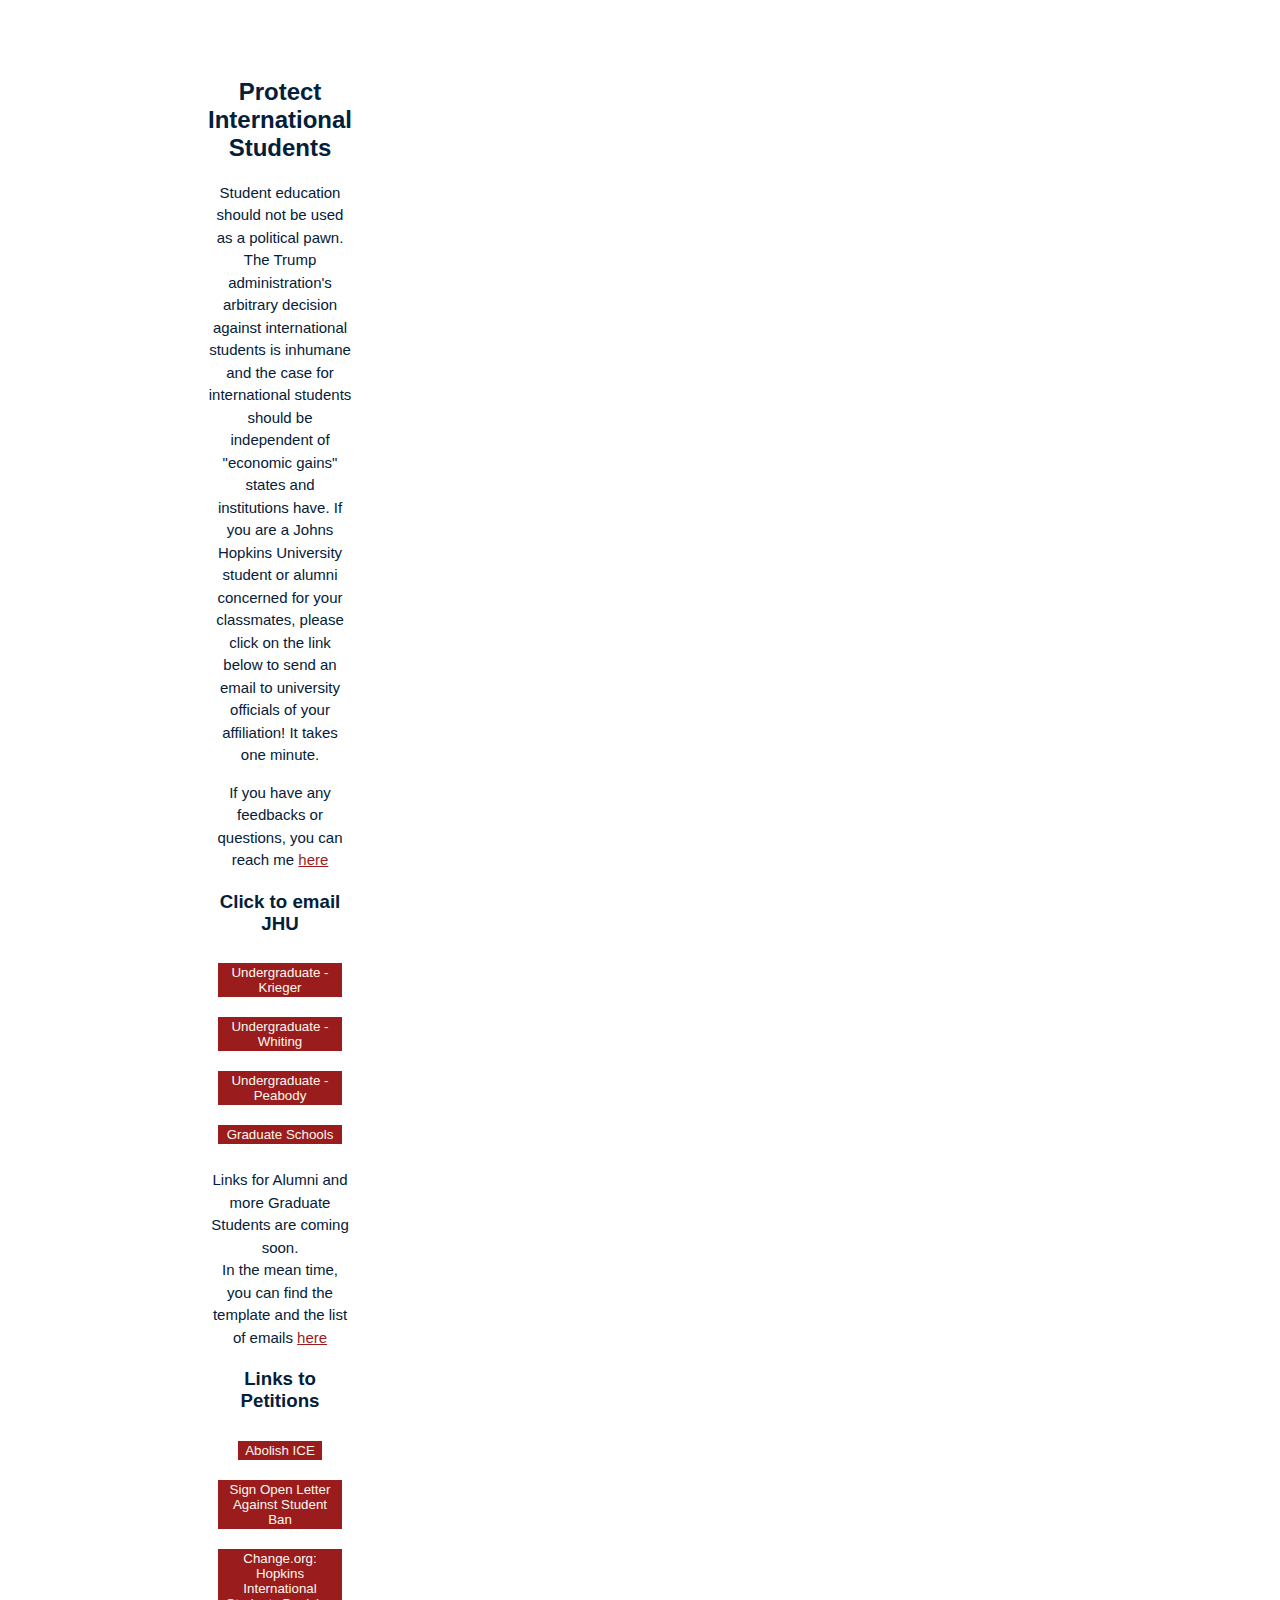
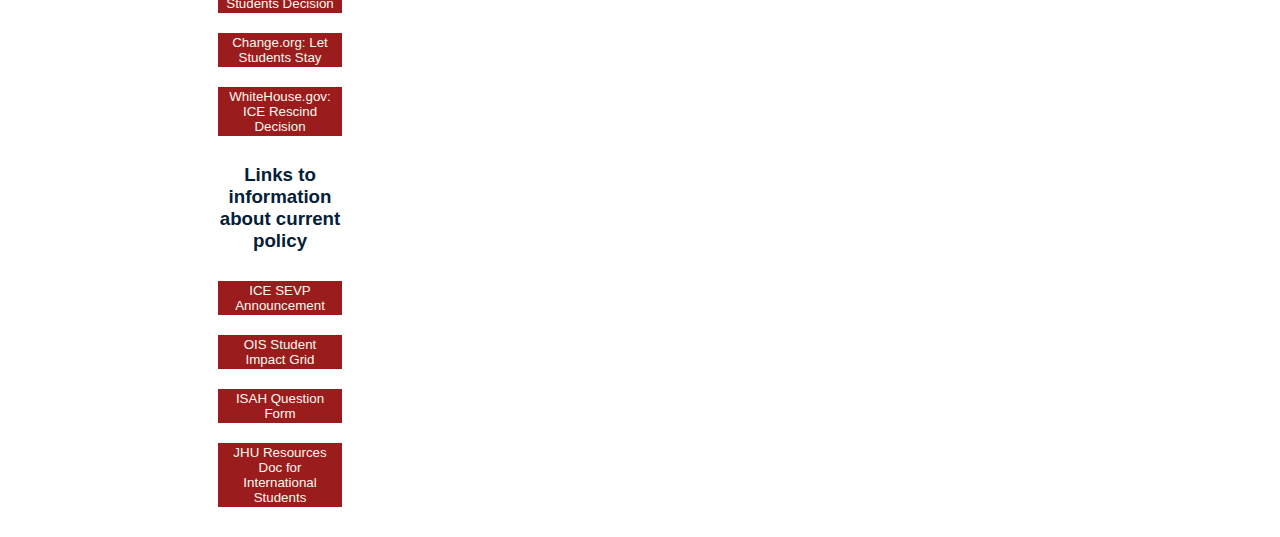
==== index.html @ a3dfcb51 "Update index.html" ====
<!DOCTYPE html>
<html lang="en">

<head>

  <title>Action for Students</title>
  <link rel="icon" href="./style/images.png">
  <meta charset="utf-8">
  <meta name="viewport" content="width=device-width, initial-scale=1">
  <link rel="stylesheet" href="https://stackpath.bootstrapcdn.com/bootstrap/4.2.1/css/bootstrap.min.css" integrity="sha384-GJzZqFGwb1QTTN6wy59ffF1BuGJpLSa9DkKMp0DgiMDm4iYMj70gZWKYbI706tWS" crossorigin="anonymous">
  <script src="https://stackpath.bootstrapcdn.com/bootstrap/4.2.1/js/bootstrap.min.js" integrity="sha384-B0UglyR+jN6CkvvICOB2joaf5I4l3gm9GU6Hc1og6Ls7i6U/mkkaduKaBhlAXv9k" crossorigin="anonymous"></script>
  <script src="https://ajax.googleapis.com/ajax/libs/jquery/3.5.1/jquery.min.js"></script>
  <link rel="stylesheet" type="text/css" href="./style/home.css">
</head>

<body>


  <header class="page-header header container-fluid">
    <div class="description">
      <h2>Protect International Students</h2>
      <p>Student education should not be used as a political pawn. The Trump administration's arbitrary decision against international students is inhumane and
        the case for international students should be independent of "economic gains" states and institutions have. If you are a Johns Hopkins University student
        or alumni concerned for your classmates, please click on the link below to send an email to university officials of your affiliation! It takes one minute.
      </p>
      <p>If you have any feedbacks or questions, you can reach me <a href="https://docs.google.com/forms/d/e/1FAIpQLSdn5ibnTa3zVmzYFdd5n0pt1XE0lL8XEOIF33NMc3gdyH7QTA/viewform" target="_blank" style="color:#9b1c1c;text-decoration: underline;">here</a>
      </p>

      <h3>Click to email JHU</h3>
      <button class="btn btn-outline-secondary btn-lg"><a href="mailto:rdaniels@jhu.edu,sunil.kumar@jhu.edu?cc=jtoscano@jhu.edu,ois@jhu.edu,tomlewis@jhu.edu,lrutkow@jhu.edu&subject=%5BCUSTOMIZE%5D%20PROTECT%20INTERNATIONAL%20STUDENTS&body=Dear%20President%20Daniels%2C%20Provost%20Kumar%2C%20Dean%20Toscano%2C%20and%20members%20of%20the%20President's%20Cabinet%2C%0D%0A%0D%0AI%20am%20an%20undergraduate%20student%20currently%20attending%20Johns%20Hopkins%20University%20in%20the%20Krieger%20School%20of%20Arts%20%26%20Sciences.%20I%E2%80%99m%20writing%20on%20behalf%20of%20all%20the%20international%20students%20in%20the%20country%20and%20in%20our%20university%20impacted%20by%20the%20recent%20ICE%20policy%20issued%20on%20July%206th.%20As%20you%20are%20aware%2C%20ICE%20is%20threatening%20to%20remove%20all%20international%20students%20whose%20schools%20and%20universities%20have%20moved%20online%20due%20to%20the%20COVID-19%20pandemic.%20They%20are%20forcing%20international%20students%20to%20risk%20their%20health%20to%20maintain%20their%20immigration%20status%20by%20making%20them%20take%20classes%20in-person%20to%20avoid%20deportation.%20They%20have%20also%20stated%20that%20if%20a%20school%20moves%20online%20for%20ANY%20reason%2C%20international%20students%20will%20have%20to%20leave%20the%20country.%20This%20means%20that%20if%20schools%20shut%20down%20due%20to%20virus%20surges%2C%20international%20students%20will%20have%20no%20option%20but%20to%20flee%20the%20country%20to%20avoid%20deportation.%20With%20JHU's%20currently%20planned%20hybrid%20system%2C%20this%20puts%20students%20in%20a%20tricky%20spot%20-%20there%20has%20to%20be%20a%20plan%20devised%20to%20protect%20these%20students%20and%20allow%20them%20to%20plan%20for%20their%20future%20as%20soon%20as%20possible.%0D%0A%0D%0AStudents%20are%20well%20aware%20of%20Johns%20Hopkins'%20ability%20for%20political%20lobbying.%20Johns%20Hopkins%20is%20one%20of%20the%20largest%20private%20employers%20in%20the%20state%20and%20part%20of%20the%20top%2010%20companies%20that%20spent%20the%20most%20on%20lobbyists%20in%20the%20state%20of%20Maryland.%20We%20urge%20you%20to%20use%20the%20resources%20you%20have%20to%20request%20local%20and%20state%20policymakers%20to%20direct%20their%20attention%20to%20revoking%20the%20harmful%20ICE%20policies.%20Students%20have%20not%20forgotten%20that%20our%20university%20ended%20the%20contract%20with%20ICE%20only%20in%202019.%20Use%20those%20monetary%20compensation%20towards%20helping%20your%20students.%0D%0A%0D%0AIf%20Hopkins%20cares%20about%20all%20students%2C%20including%20their%20international%20students%2C%20University%20leadership%20should%20do%20more%20to%20protect%20them.%20This%20includes%20coming%20up%20with%20a%20comprehensive%20plan%20and%20a%20promise%20to%20confront%20the%20local%20and%20federal%20government%20to%20maintain%20the%20student%20visa%20status.%20Peer%20universities%2C%20such%20as%20Harvard%20and%20MIT%2C%20have%20already%20gone%20as%20far%20as%20taking%20legal%20action%20against%20the%20Trump%20administration%20and%20we%20expect%20the%20same%20passion%20from%20our%20administration.%0D%0A%0D%0ANo%20one%20should%20have%20to%20choose%20between%20COVID-19%20and%20deportation.%20International%20students%20are%20an%20integral%20part%20of%20the%20Johns%20Hopkins%20community.%0D%0A%0D%0ASincerely%2C%0D%0ANAME%0D%0AKrieger%20School%20of%20Arts%20%26%20Sciences%0D%0AJHU%20EMAIL%20(optional)
">Undergraduate - Krieger</a></button><br>
      <button class="btn btn-outline-secondary btn-lg"><a
          href="mailto:rdaniels@jhu.edu,sunil.kumar@jhu.edu?cc=tschles4@jhu.edu,ois@jhu.edu,tomlewis@jhu.edu,lrutkow@jhu.edu&subject=%5BCUSTOMIZE%5D%20PROTECT%20INTERNATIONAL%20STUDENTS&body=Dear%20President%20Daniels%2C%20Provost%20Kumar%2C%20Dean%20Schlesinger%2C%20and%20members%20of%20the%20President's%20Cabinet%2C%0D%0A%0D%0AI%20am%20an%20undergraduate%20student%20currently%20attending%20Johns%20Hopkins%20University%20in%20the%20Whiting%20School%20of%20Engineering.%20I%E2%80%99m%20writing%20on%20behalf%20of%20all%20the%20international%20students%20in%20the%20country%20and%20in%20our%20university%20impacted%20by%20the%20recent%20ICE%20policy%20issued%20on%20July%206th.%20As%20you%20are%20aware%2C%20ICE%20is%20threatening%20to%20remove%20all%20international%20students%20whose%20schools%20and%20universities%20have%20moved%20online%20due%20to%20the%20COVID-19%20pandemic.%20They%20are%20forcing%20international%20students%20to%20risk%20their%20health%20to%20maintain%20their%20immigration%20status%20by%20making%20them%20take%20classes%20in-person%20to%20avoid%20deportation.%20They%20have%20also%20stated%20that%20if%20a%20school%20moves%20online%20for%20ANY%20reason%2C%20international%20students%20will%20have%20to%20leave%20the%20country.%20This%20means%20that%20if%20schools%20shut%20down%20due%20to%20virus%20surges%2C%20international%20students%20will%20have%20no%20option%20but%20to%20flee%20the%20country%20to%20avoid%20deportation.%20With%20JHU's%20currently%20planned%20hybrid%20system%2C%20this%20puts%20students%20in%20a%20tricky%20spot%20-%20there%20has%20to%20be%20a%20plan%20devised%20to%20protect%20these%20students%20and%20allow%20them%20to%20plan%20for%20their%20future%20as%20soon%20as%20possible.%0D%0A%0D%0AStudents%20are%20well%20aware%20of%20Johns%20Hopkins'%20ability%20for%20political%20lobbying.%20Johns%20Hopkins%20is%20one%20of%20the%20largest%20private%20employers%20in%20the%20state%20and%20part%20of%20the%20top%2010%20companies%20that%20spent%20the%20most%20on%20lobbyists%20in%20the%20state%20of%20Maryland.%20We%20urge%20you%20to%20use%20the%20resources%20you%20have%20to%20request%20local%20and%20state%20policymakers%20to%20direct%20their%20attention%20to%20revoking%20the%20harmful%20ICE%20policies.%20Students%20have%20not%20forgotten%20that%20our%20university%20ended%20the%20contract%20with%20ICE%20only%20in%202019.%20Use%20those%20monetary%20compensation%20towards%20helping%20your%20students.%0D%0A%0D%0AIf%20Hopkins%20cares%20about%20all%20students%2C%20including%20their%20international%20students%2C%20University%20leadership%20should%20do%20more%20to%20protect%20them.%20This%20includes%20coming%20up%20with%20a%20comprehensive%20plan%20and%20a%20promise%20to%20confront%20the%20local%20and%20federal%20government%20to%20maintain%20the%20student%20visa%20status.%20Peer%20universities%2C%20such%20as%20Harvard%20and%20MIT%2C%20have%20already%20gone%20as%20far%20as%20taking%20legal%20action%20against%20the%20Trump%20administration%20and%20we%20expect%20the%20same%20passion%20from%20our%20administration.%0D%0A%0D%0ANo%20one%20should%20have%20to%20choose%20between%20COVID-19%20and%20deportation.%20International%20students%20are%20an%20integral%20part%20of%20the%20Johns%20Hopkins%20community.%0D%0A%0D%0ASincerely%2C%0D%0ANAME%0D%0AWhiting%20School%20of%20Engineering%0D%0AJHU%20EMAIL%20(optional)">Undergraduate
          - Whiting</a></button><br>
      <button class="btn btn-outline-secondary btn-lg"><a
          href="mailto:rdaniels@jhu.edu,sunil.kumar@jhu.edu?cc=fred.bronstein@jhu.edu,ois@jhu.edu,tomlewis@jhu.edu,lrutkow@jhu.edu&subject=%5BCUSTOMIZE%5D%20PROTECT%20INTERNATIONAL%20STUDENTS&body=Dear%20President%20Daniels%2C%20Provost%20Kumar%2C%20Dean%20Bronstein%2C%20and%20members%20of%20the%20President's%20Cabinet%2C%0D%0A%0D%0AI%20am%20an%20undergraduate%20student%20currently%20attending%20Johns%20Hopkins%20University%20in%20the%20Peabody%20Institute.%20I%E2%80%99m%20writing%20on%20behalf%20of%20all%20the%20international%20students%20in%20the%20country%20and%20in%20our%20university%20impacted%20by%20the%20recent%20ICE%20policy%20issued%20on%20July%206th.%20As%20you%20are%20aware%2C%20ICE%20is%20threatening%20to%20remove%20all%20international%20students%20whose%20schools%20and%20universities%20have%20moved%20online%20due%20to%20the%20COVID-19%20pandemic.%20They%20are%20forcing%20international%20students%20to%20risk%20their%20health%20to%20maintain%20their%20immigration%20status%20by%20making%20them%20take%20classes%20in-person%20to%20avoid%20deportation.%20They%20have%20also%20stated%20that%20if%20a%20school%20moves%20online%20for%20ANY%20reason%2C%20international%20students%20will%20have%20to%20leave%20the%20country.%20This%20means%20that%20if%20schools%20shut%20down%20due%20to%20virus%20surges%2C%20international%20students%20will%20have%20no%20option%20but%20to%20flee%20the%20country%20to%20avoid%20deportation.%20With%20JHU's%20currently%20planned%20hybrid%20system%2C%20this%20puts%20students%20in%20a%20tricky%20spot%20-%20there%20has%20to%20be%20a%20plan%20devised%20to%20protect%20these%20students%20and%20allow%20them%20to%20plan%20for%20their%20future%20as%20soon%20as%20possible.%0D%0A%0D%0AStudents%20are%20well%20aware%20of%20Johns%20Hopkins'%20ability%20for%20political%20lobbying.%20Johns%20Hopkins%20is%20one%20of%20the%20largest%20private%20employers%20in%20the%20state%20and%20part%20of%20the%20top%2010%20companies%20that%20spent%20the%20most%20on%20lobbyists%20in%20the%20state%20of%20Maryland.%20We%20urge%20you%20to%20use%20the%20resources%20you%20have%20to%20request%20local%20and%20state%20policymakers%20to%20direct%20their%20attention%20to%20revoking%20the%20harmful%20ICE%20policies.%20Students%20have%20not%20forgotten%20that%20our%20university%20ended%20the%20contract%20with%20ICE%20only%20in%202019.%20Use%20those%20monetary%20compensation%20towards%20helping%20your%20students.%0D%0A%0D%0AIf%20Hopkins%20cares%20about%20all%20students%2C%20including%20their%20international%20students%2C%20University%20leadership%20should%20do%20more%20to%20protect%20them.%20This%20includes%20coming%20up%20with%20a%20comprehensive%20plan%20and%20a%20promise%20to%20confront%20the%20local%20and%20federal%20government%20to%20maintain%20the%20student%20visa%20status.%20Peer%20universities%2C%20such%20as%20Harvard%20and%20MIT%2C%20have%20already%20gone%20as%20far%20as%20taking%20legal%20action%20against%20the%20Trump%20administration%20and%20we%20expect%20the%20same%20passion%20from%20our%20administration.%0D%0A%0D%0ANo%20one%20should%20have%20to%20choose%20between%20COVID-19%20and%20deportation.%20International%20students%20are%20an%20integral%20part%20of%20the%20Johns%20Hopkins%20community.%0D%0A%0D%0ASincerely%2C%0D%0ANAME%0D%0APeabody%20Institute%0D%0AJHU%20EMAIL%20(optional)">Undergraduate
          - Peabody</a></button><br>
      <button class="dropdown-btn btn-lg">Graduate Schools
        <i class="fa fa-caret-down"></i>
      </button>
      <div class="dropdown-container">
        <a href="mailto:rdaniels@jhu.edu,sunil.kumar@jhu.edu?cc=jtoscano@jhu.edu,ois@jhu.edu,tomlewis@jhu.edu,lrutkow@jhu.edu&subject=PROTECT%20INTERNATIONAL%20STUDENTS&body=Dear%20President%20Daniels%2C%20Provost%20Kumar%2C%20Dean%20Toscano%2C%20and%20members%20of%20the%20President's%20Cabinet%2C%0D%0A%0D%0AI%20am%20a%20graduate%20student%20currently%20attending%20Johns%20Hopkins%20University%20in%20the%20Krieger%20School%20of%20Arts%20%26%20Sciences.%20I%E2%80%99m%20writing%20on%20behalf%20of%20all%20the%20international%20students%20in%20the%20country%20and%20in%20our%20university%20impacted%20by%20the%20recent%20ICE%20policy%20issued%20on%20July%206th.%20As%20you%20are%20aware%2C%20ICE%20is%20threatening%20to%20remove%20all%20international%20students%20whose%20schools%20and%20universities%20have%20moved%20online%20due%20to%20the%20COVID-19%20pandemic.%20They%20are%20forcing%20international%20students%20to%20risk%20their%20health%20to%20maintain%20their%20immigration%20status%20by%20making%20them%20take%20classes%20in-person%20to%20avoid%20deportation.%20They%20have%20also%20stated%20that%20if%20a%20school%20moves%20online%20for%20ANY%20reason%2C%20international%20students%20will%20have%20to%20leave%20the%20country.%20This%20means%20that%20if%20schools%20shut%20down%20due%20to%20virus%20surges%2C%20international%20students%20will%20have%20no%20option%20but%20to%20flee%20the%20country%20to%20avoid%20deportation.%20With%20JHU's%20currently%20planned%20hybrid%20system%2C%20this%20puts%20students%20in%20a%20tricky%20spot%20-%20there%20has%20to%20be%20a%20plan%20devised%20to%20protect%20these%20students%20and%20allow%20them%20to%20plan%20for%20their%20future%20as%20soon%20as%20possible.%20Many%20graduate%20students%20also%20have%20dependents%20and%20family%20members%20on%20the%20F-2%20visa.%20This%20not%20only%20threatens%20the%20Hopkins%20student%E2%80%99s%20education%2C%20but%20also%20the%20future%20of%20their%20families.%0D%0A%0D%0AStudents%20are%20well%20aware%20of%20Johns%20Hopkins'%20ability%20for%20political%20lobbying.%20Johns%20Hopkins%20is%20one%20of%20the%20largest%20private%20employers%20in%20the%20state%20and%20part%20of%20the%20top%2010%20companies%20that%20spent%20the%20most%20on%20lobbyists%20in%20the%20state%20of%20Maryland.%20We%20urge%20you%20to%20use%20the%20resources%20you%20have%20to%20request%20local%20and%20state%20policymakers%20to%20direct%20their%20attention%20to%20revoking%20the%20harmful%20ICE%20policies.%20Students%20have%20not%20forgotten%20that%20our%20university%20ended%20the%20contract%20with%20ICE%20only%20in%202019.%20Use%20those%20monetary%20compensation%20towards%20helping%20your%20students.%0D%0A%0D%0AIf%20Hopkins%20cares%20about%20all%20students%2C%20including%20their%20international%20students%2C%20University%20leadership%20should%20do%20more%20to%20protect%20them.%20This%20includes%20coming%20up%20with%20a%20comprehensive%20plan%20and%20a%20promise%20to%20confront%20the%20local%20and%20federal%20government%20to%20maintain%20the%20student%20visa%20status.%20Peer%20universities%2C%20such%20as%20Harvard%20and%20MIT%2C%20have%20already%20gone%20as%20far%20as%20taking%20legal%20action%20against%20the%20Trump%20administration%20and%20we%20expect%20the%20same%20passion%20from%20our%20administration.%0D%0A%0D%0ANo%20one%20should%20have%20to%20choose%20between%20COVID-19%20and%20deportation.%20International%20students%20are%20an%20integral%20part%20of%20the%20Johns%20Hopkins%20community.%0D%0A%0D%0ASincerely%2C%0D%0ANAME%0D%0AKrieger%20School%20of%20Arts%20%26%20Sciences%0D%0AJHU%20EMAIL%20(optional)">
          <i class="fa fa-download" aria-hidden="true"></i> Krieger School of Arts & Sciences
        </a><br>
        <a href="mailto:rdaniels@jhu.edu,sunil.kumar@jhu.edu?cc=tschles4@jhu.edu,ois@jhu.edu,tomlewis@jhu.edu,lrutkow@jhu.edu&subject=PROTECT%20INTERNATIONAL%20STUDENTS&body=Dear%20President%20Daniels%2C%20Provost%20Kumar%2C%20Dean%20Schlesinger%2C%20and%20members%20of%20the%20President's%20Cabinet%2C%0D%0A%0D%0AI%20am%20a%20graduate%20student%20currently%20attending%20Johns%20Hopkins%20University%20in%20the%20Whiting%20School%20of%20Engineering.%20I%E2%80%99m%20writing%20on%20behalf%20of%20all%20the%20international%20students%20in%20the%20country%20and%20in%20our%20university%20impacted%20by%20the%20recent%20ICE%20policy%20issued%20on%20July%206th.%20As%20you%20are%20aware%2C%20ICE%20is%20threatening%20to%20remove%20all%20international%20students%20whose%20schools%20and%20universities%20have%20moved%20online%20due%20to%20the%20COVID-19%20pandemic.%20They%20are%20forcing%20international%20students%20to%20risk%20their%20health%20to%20maintain%20their%20immigration%20status%20by%20making%20them%20take%20classes%20in-person%20to%20avoid%20deportation.%20They%20have%20also%20stated%20that%20if%20a%20school%20moves%20online%20for%20ANY%20reason%2C%20international%20students%20will%20have%20to%20leave%20the%20country.%20This%20means%20that%20if%20schools%20shut%20down%20due%20to%20virus%20surges%2C%20international%20students%20will%20have%20no%20option%20but%20to%20flee%20the%20country%20to%20avoid%20deportation.%20With%20JHU's%20currently%20planned%20hybrid%20system%2C%20this%20puts%20students%20in%20a%20tricky%20spot%20-%20there%20has%20to%20be%20a%20plan%20devised%20to%20protect%20these%20students%20and%20allow%20them%20to%20plan%20for%20their%20future%20as%20soon%20as%20possible.%20Many%20graduate%20students%20also%20have%20dependents%20and%20family%20members%20on%20the%20F-2%20visa.%20This%20not%20only%20threatens%20the%20Hopkins%20student%E2%80%99s%20education%2C%20but%20also%20the%20future%20of%20their%20families.%0D%0A%0D%0AStudents%20are%20well%20aware%20of%20Johns%20Hopkins'%20ability%20for%20political%20lobbying.%20Johns%20Hopkins%20is%20one%20of%20the%20largest%20private%20employers%20in%20the%20state%20and%20part%20of%20the%20top%2010%20companies%20that%20spent%20the%20most%20on%20lobbyists%20in%20the%20state%20of%20Maryland.%20We%20urge%20you%20to%20use%20the%20resources%20you%20have%20to%20request%20local%20and%20state%20policymakers%20to%20direct%20their%20attention%20to%20revoking%20the%20harmful%20ICE%20policies.%20Students%20have%20not%20forgotten%20that%20our%20university%20ended%20the%20contract%20with%20ICE%20only%20in%202019.%20Use%20those%20monetary%20compensation%20towards%20helping%20your%20students.%0D%0A%0D%0AIf%20Hopkins%20cares%20about%20all%20students%2C%20including%20their%20international%20students%2C%20University%20leadership%20should%20do%20more%20to%20protect%20them.%20This%20includes%20coming%20up%20with%20a%20comprehensive%20plan%20and%20a%20promise%20to%20confront%20the%20local%20and%20federal%20government%20to%20maintain%20the%20student%20visa%20status.%20Peer%20universities%2C%20such%20as%20Harvard%20and%20MIT%2C%20have%20already%20gone%20as%20far%20as%20taking%20legal%20action%20against%20the%20Trump%20administration%20and%20we%20expect%20the%20same%20passion%20from%20our%20administration.%0D%0A%0D%0ANo%20one%20should%20have%20to%20choose%20between%20COVID-19%20and%20deportation.%20International%20students%20are%20an%20integral%20part%20of%20the%20Johns%20Hopkins%20community.%0D%0A%0D%0ASincerely%2C%0D%0ANAME%0D%0AWhiting%20School%20of%20Engineering%0D%0AJHU%20EMAIL%20(optional)">
          <i class="fa fa-download" aria-hidden="true"></i> Whiting School of Engineering
        </a><br>
        <a
          href="mailto:rdaniels@jhu.edu,sunil.kumar@jhu.edu?cc=fred.bronstein@jhu.edu,ois@jhu.edu,tomlewis@jhu.edu,lrutkow@jhu.edu&subject=PROTECT%20INTERNATIONAL%20STUDENTS&body=Dear%20President%20Daniels%2C%20Provost%20Kumar%2C%20Dean%20Bronstein%2C%20and%20members%20of%20the%20President's%20Cabinet%2C%0D%0A%0D%0AI%20am%20a%20graduate%20student%20currently%20attending%20Johns%20Hopkins%20University%20in%20the%20Peabody%20Institute.%20I%E2%80%99m%20writing%20on%20behalf%20of%20all%20the%20international%20students%20in%20the%20country%20and%20in%20our%20university%20impacted%20by%20the%20recent%20ICE%20policy%20issued%20on%20July%206th.%20As%20you%20are%20aware%2C%20ICE%20is%20threatening%20to%20remove%20all%20international%20students%20whose%20schools%20and%20universities%20have%20moved%20online%20due%20to%20the%20COVID-19%20pandemic.%20They%20are%20forcing%20international%20students%20to%20risk%20their%20health%20to%20maintain%20their%20immigration%20status%20by%20making%20them%20take%20classes%20in-person%20to%20avoid%20deportation.%20They%20have%20also%20stated%20that%20if%20a%20school%20moves%20online%20for%20ANY%20reason%2C%20international%20students%20will%20have%20to%20leave%20the%20country.%20This%20means%20that%20if%20schools%20shut%20down%20due%20to%20virus%20surges%2C%20international%20students%20will%20have%20no%20option%20but%20to%20flee%20the%20country%20to%20avoid%20deportation.%20With%20JHU's%20currently%20planned%20hybrid%20system%2C%20this%20puts%20students%20in%20a%20tricky%20spot%20-%20there%20has%20to%20be%20a%20plan%20devised%20to%20protect%20these%20students%20and%20allow%20them%20to%20plan%20for%20their%20future%20as%20soon%20as%20possible.%20Many%20graduate%20students%20also%20have%20dependents%20and%20family%20members%20on%20the%20F-2%20visa.%20This%20not%20only%20threatens%20the%20Hopkins%20student%E2%80%99s%20education%2C%20but%20also%20the%20future%20of%20their%20families.%0D%0A%0D%0AStudents%20are%20well%20aware%20of%20Johns%20Hopkins'%20ability%20for%20political%20lobbying.%20Johns%20Hopkins%20is%20one%20of%20the%20largest%20private%20employers%20in%20the%20state%20and%20part%20of%20the%20top%2010%20companies%20that%20spent%20the%20most%20on%20lobbyists%20in%20the%20state%20of%20Maryland.%20We%20urge%20you%20to%20use%20the%20resources%20you%20have%20to%20request%20local%20and%20state%20policymakers%20to%20direct%20their%20attention%20to%20revoking%20the%20harmful%20ICE%20policies.%20Students%20have%20not%20forgotten%20that%20our%20university%20ended%20the%20contract%20with%20ICE%20only%20in%202019.%20Use%20those%20monetary%20compensation%20towards%20helping%20your%20students.%0D%0A%0D%0AIf%20Hopkins%20cares%20about%20all%20students%2C%20including%20their%20international%20students%2C%20University%20leadership%20should%20do%20more%20to%20protect%20them.%20This%20includes%20coming%20up%20with%20a%20comprehensive%20plan%20and%20a%20promise%20to%20confront%20the%20local%20and%20federal%20government%20to%20maintain%20the%20student%20visa%20status.%20Peer%20universities%2C%20such%20as%20Harvard%20and%20MIT%2C%20have%20already%20gone%20as%20far%20as%20taking%20legal%20action%20against%20the%20Trump%20administration%20and%20we%20expect%20the%20same%20passion%20from%20our%20administration.%0D%0A%0D%0ANo%20one%20should%20have%20to%20choose%20between%20COVID-19%20and%20deportation.%20International%20students%20are%20an%20integral%20part%20of%20the%20Johns%20Hopkins%20community.%0D%0A%0D%0ASincerely%2C%0D%0ANAME%0D%0APeabody%20Institute%0D%0AJHU%20EMAIL%20(optional)">
          <i class="fa fa-download" aria-hidden="true"></i> Peabody Institute
        </a><br>
        <a
          href="mailto:rdaniels@jhu.edu,sunil.kumar@jhu.edu?cc=emackenz@jhsph.edu,ois@jhu.edu,tomlewis@jhu.edu,lrutkow@jhu.edu&subject=PROTECT%20INTERNATIONAL%20STUDENTS&body=Dear%20President%20Daniels%2C%20Provost%20Kumar%2C%20Dean%20MacKenzie%2C%20and%20members%20of%20the%20President's%20Cabinet%2C%0D%0A%0D%0AI%20am%20a%20graduate%20student%20currently%20attending%20Johns%20Hopkins%20University%20in%20the%20Bloomberg%20School%20of%20Public%20Health.%20I%E2%80%99m%20writing%20on%20behalf%20of%20all%20the%20international%20students%20in%20the%20country%20and%20in%20our%20university%20impacted%20by%20the%20recent%20ICE%20policy%20issued%20on%20July%206th.%20As%20you%20are%20aware%2C%20ICE%20is%20threatening%20to%20remove%20all%20international%20students%20whose%20schools%20and%20universities%20have%20moved%20online%20due%20to%20the%20COVID-19%20pandemic.%20They%20are%20forcing%20international%20students%20to%20risk%20their%20health%20to%20maintain%20their%20immigration%20status%20by%20making%20them%20take%20classes%20in-person%20to%20avoid%20deportation.%20They%20have%20also%20stated%20that%20if%20a%20school%20moves%20online%20for%20ANY%20reason%2C%20international%20students%20will%20have%20to%20leave%20the%20country.%20This%20means%20that%20if%20schools%20shut%20down%20due%20to%20virus%20surges%2C%20international%20students%20will%20have%20no%20option%20but%20to%20flee%20the%20country%20to%20avoid%20deportation.%20With%20JHU's%20currently%20planned%20hybrid%20system%2C%20this%20puts%20students%20in%20a%20tricky%20spot%20-%20there%20has%20to%20be%20a%20plan%20devised%20to%20protect%20these%20students%20and%20allow%20them%20to%20plan%20for%20their%20future%20as%20soon%20as%20possible.%20Many%20graduate%20students%20also%20have%20dependents%20and%20family%20members%20on%20the%20F-2%20visa.%20This%20not%20only%20threatens%20the%20Hopkins%20student%E2%80%99s%20education%2C%20but%20also%20the%20future%20of%20their%20families.%0D%0A%0D%0AStudents%20are%20well%20aware%20of%20Johns%20Hopkins'%20ability%20for%20political%20lobbying.%20Johns%20Hopkins%20is%20one%20of%20the%20largest%20private%20employers%20in%20the%20state%20and%20part%20of%20the%20top%2010%20companies%20that%20spent%20the%20most%20on%20lobbyists%20in%20the%20state%20of%20Maryland.%20We%20urge%20you%20to%20use%20the%20resources%20you%20have%20to%20request%20local%20and%20state%20policymakers%20to%20direct%20their%20attention%20to%20revoking%20the%20harmful%20ICE%20policies.%20Students%20have%20not%20forgotten%20that%20our%20university%20ended%20the%20contract%20with%20ICE%20only%20in%202019.%20Use%20those%20monetary%20compensation%20towards%20helping%20your%20students.%0D%0A%0D%0AIf%20Hopkins%20cares%20about%20all%20students%2C%20including%20their%20international%20students%2C%20University%20leadership%20should%20do%20more%20to%20protect%20them.%20This%20includes%20coming%20up%20with%20a%20comprehensive%20plan%20and%20a%20promise%20to%20confront%20the%20local%20and%20federal%20government%20to%20maintain%20the%20student%20visa%20status.%20Peer%20universities%2C%20such%20as%20Harvard%20and%20MIT%2C%20have%20already%20gone%20as%20far%20as%20taking%20legal%20action%20against%20the%20Trump%20administration%20and%20we%20expect%20the%20same%20passion%20from%20our%20administration.%0D%0A%0D%0ANo%20one%20should%20have%20to%20choose%20between%20COVID-19%20and%20deportation.%20International%20students%20are%20an%20integral%20part%20of%20the%20Johns%20Hopkins%20community.%0D%0A%0D%0ASincerely%2C%0D%0ANAME%0D%0ABloomberg%20School%20of%20Public%20Health%0D%0AJHU%20EMAIL%20(optional)">
          <i class="fa fa-download" aria-hidden="true"></i> Bloomberg School of Public Health
        </a>
      </div>
      <p>Links for Alumni and more Graduate Students are coming soon. <br>
        In the mean time, you can find the template and the list of emails <a href="template.html" target="_blank" style="color:#9b1c1c;text-decoration: underline;">here</a></p>

      <h3>Links to Petitions</h3>
      <button class="btn btn-outline-secondary btn-lg"><a href="https://www.change.org/p/this-will-be-sent-to-lawmakers-and-2018-candidates-across-america-abolish-ice" target="_blank">Abolish ICE</a></button><br>
      <button class="btn btn-outline-secondary btn-lg"><a href="https://docs.google.com/forms/d/1HNQjP2yPtS67C4UpaNMn0Khn1c2LDwgU-p9Htzh4_2A/viewform?edit_requested=true" target="_blank">Sign Open Letter Against Student Ban</a></button><br>
      <button class="btn btn-outline-secondary btn-lg"><a
          href="https://www.change.org/p/johns-hopkins-university-equality-for-hopkins-international-students?recruiter=21286221&recruited_by_id=0cdae1b0-56b5-11e7-b63c-01944ef80942&utm_source=share_petition&utm_medium=copylink&utm_campaign=psf_combo_share_abi&utm_term=share_for_starters_page"
          target="_blank">Change.org: Hopkins International Students
          Decision</a></button><br>
      <button class="btn btn-outline-secondary btn-lg"><a href="https://www.change.org/p/united-states-immigration-and-customs-enforcement-allow-f-1-and-m-1-students-with-valid-visas-to-stay-in-the-united-states" target="_blank">Change.org: Let
          Students Stay</a></button><br>
      <button class="btn btn-outline-secondary btn-lg"><a href="https://petitions.whitehouse.gov/petition/allow-f-1-students-stay-us-through-fall-semester-if-instruction-online-due-pandemic" target="_blank">WhiteHouse.gov: ICE Rescind
          Decision</a></button><br>

      <h3>Links to information about current policy</h3>
      <button class="btn btn-outline-secondary btn-lg"><a href="https://www.ice.gov/news/releases/sevp-modifies-temporary-exemptions-nonimmigrant-students-taking-online-courses-during" target="_blank">ICE SEVP Announcement</a></button><br>
      <button class="btn btn-outline-secondary btn-lg"><a href="https://ois.jhu.edu/Immigration_and_Visas/Travel_Information/COVID-19_Immigration-Related_FAQs/Fall_2020_SEVP_Student_Impact_Grid.pdf" target="_blank">OIS Student Impact
          Grid</a></button><br>
      <button class="btn btn-outline-secondary btn-lg"><a href="https://form.jotform.com/201884407320147?fbclid=IwAR0TENkZM6K5ehO_Px0vocZeAUmkv7c4NpCpC2Uy7BBd3QqxslMZiyKtaQk" target="_blank">ISAH Question Form</a></button><br>
      <button class="btn btn-outline-secondary btn-lg"><a href="https://bit.ly/JHUinternational" target="_blank">JHU Resources Doc for International Students</a></button><br>


    </div>
  </header>


  <script src="https://code.jquery.com/jquery-3.5.1.slim.min.js" integrity="sha256-4+XzXVhsDmqanXGHaHvgh1gMQKX40OUvDEBTu8JcmNs=" crossorigin="anonymous"></script>
  <script src="https://stackpath.bootstrapcdn.com/bootstrap/4.1.3/js/bootstrap.min.js" integrity="sha384-ChfqqxuZUCnJSK3+MXmPNIyE6ZbWh2IMqE241rYiqJxyMiZ6OW/JmZQ5stwEULTy" crossorigin="anonymous"></script>
  <script src="./script/home.js"></script>
</body>

</html>
---- style/home.css ----
body {
  padding: 0;
  background: white;
  font-family: Helvetica Neue, Arial, sans-serif;
  text-align: center;
}

.header {
  position: absolute;
}


.description {
  padding:50px 200px 20px 200px;
  position: absolute;
  text-align: center;
}
.description br{
  size: 10px;
}
.description h1, h2, h3 {
  color: #042039;
}
.description p {
  color: #042039;
  font-size: 15px;
  line-height: 1.5;
}
.description button {
  border:1px solid #9b1c1c;
  background:#9b1c1c;
  border-radius: 0;
  color:#faf9ef;
  margin: 10px;
}
.description button:hover {
  border:1px solid #faf9ef;
  background:#042039;
  color:white;
}
.description a {
    color: #faf9ef;
    text-decoration: none;
}

.description a:hover
{
     color:#d4867e;
     text-decoration:none;
     cursor:pointer;
}

.template {
  padding:50px 200px 20px 200px;
  position: absolute;
  text-align: left;
}
.template br{
  size: 10px;
}
.template h1, h2, h3, h5 {
  color: #042039;
}
.template p {
  color: #042039;
  font-size: 16px;
  line-height: 1.5;
}

.dropdown-container {
  display: none;
  background-color: white;
  padding-left: 8px;
  border-style: dashed;
}

.dropdown-container a {
  font-size: 20px;
  color: #042039;
}

/* caret down icon */
.fa-caret-down {
  float: right;
  padding-right: 8px;
}

table {
  font-family: arial, sans-serif;
  border-collapse: collapse;
  width: 100%;
}

td, th {
  border: 1px solid #dddddd;
  text-align: left;
  padding: 8px;
}

@media only screen and (max-width: 1000px) {
  .description {
    margin: 10px auto;
    padding-top:10px;
    padding-left: 20px;
    padding-right: 20px;
    padding-bottom:10px;
    position: relative;
    text-align: center;
  }
  table {
    font-size:10px;
  }
  .template {
    margin: 10px auto;
    padding-top:10px;
    padding-left: 20px;
    padding-right: 20px;
    padding-bottom:10px;
    position: relative;
    text-align: left;
  }
  .footer-img{
    display: relative;
    margin-left: auto;
    margin-right: auto;
    width: 100%;
  }
  .footer-img img{
    margin-left: 0px;
    margin-right: 0px;
  }
}
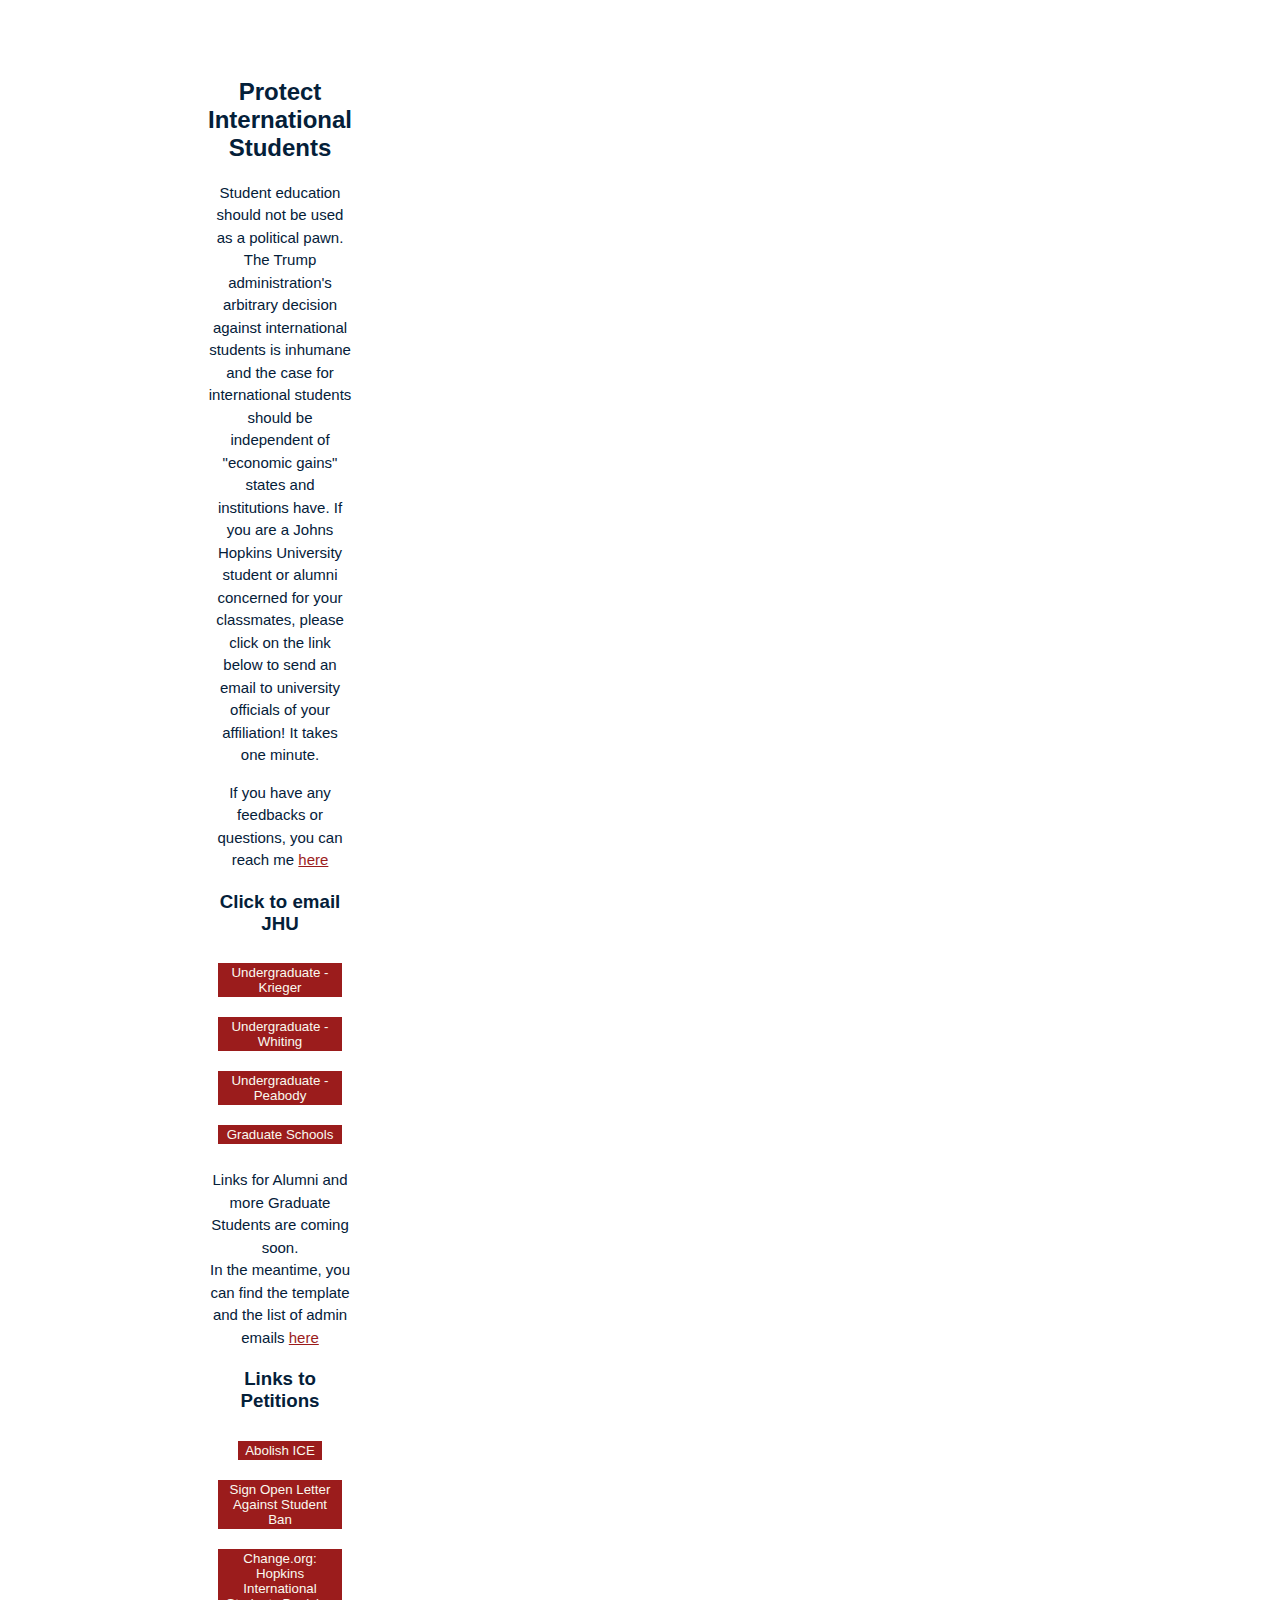
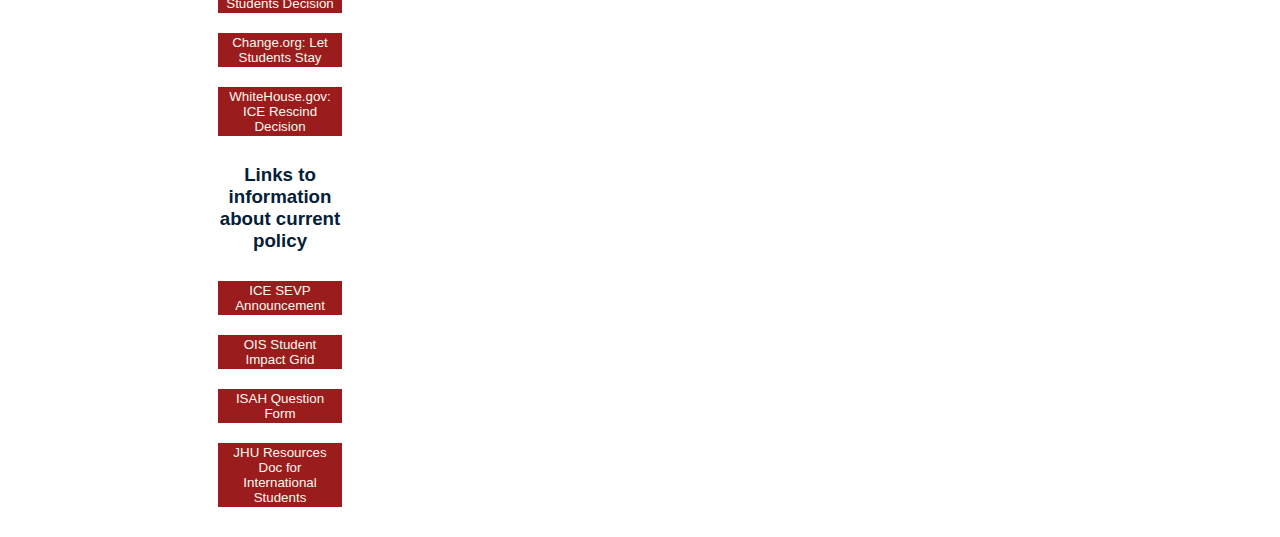
==== commit 73b0a065: "Update index.html" ====
--- a/index.html
+++ b/index.html
@@ -55,7 +55,7 @@
         </a>
       </div>
       <p>Links for Alumni and more Graduate Students are coming soon. <br>
-        In the mean time, you can find the template and the list of emails <a href="template.html" target="_blank" style="color:#9b1c1c;text-decoration: underline;">here</a></p>
+        In the meantime, you can find the template and the list of admin emails <a href="template.html" target="_blank" style="color:#9b1c1c;text-decoration: underline;">here</a></p>
 
       <h3>Links to Petitions</h3>
       <button class="btn btn-outline-secondary btn-lg"><a href="https://www.change.org/p/this-will-be-sent-to-lawmakers-and-2018-candidates-across-america-abolish-ice" target="_blank">Abolish ICE</a></button><br>
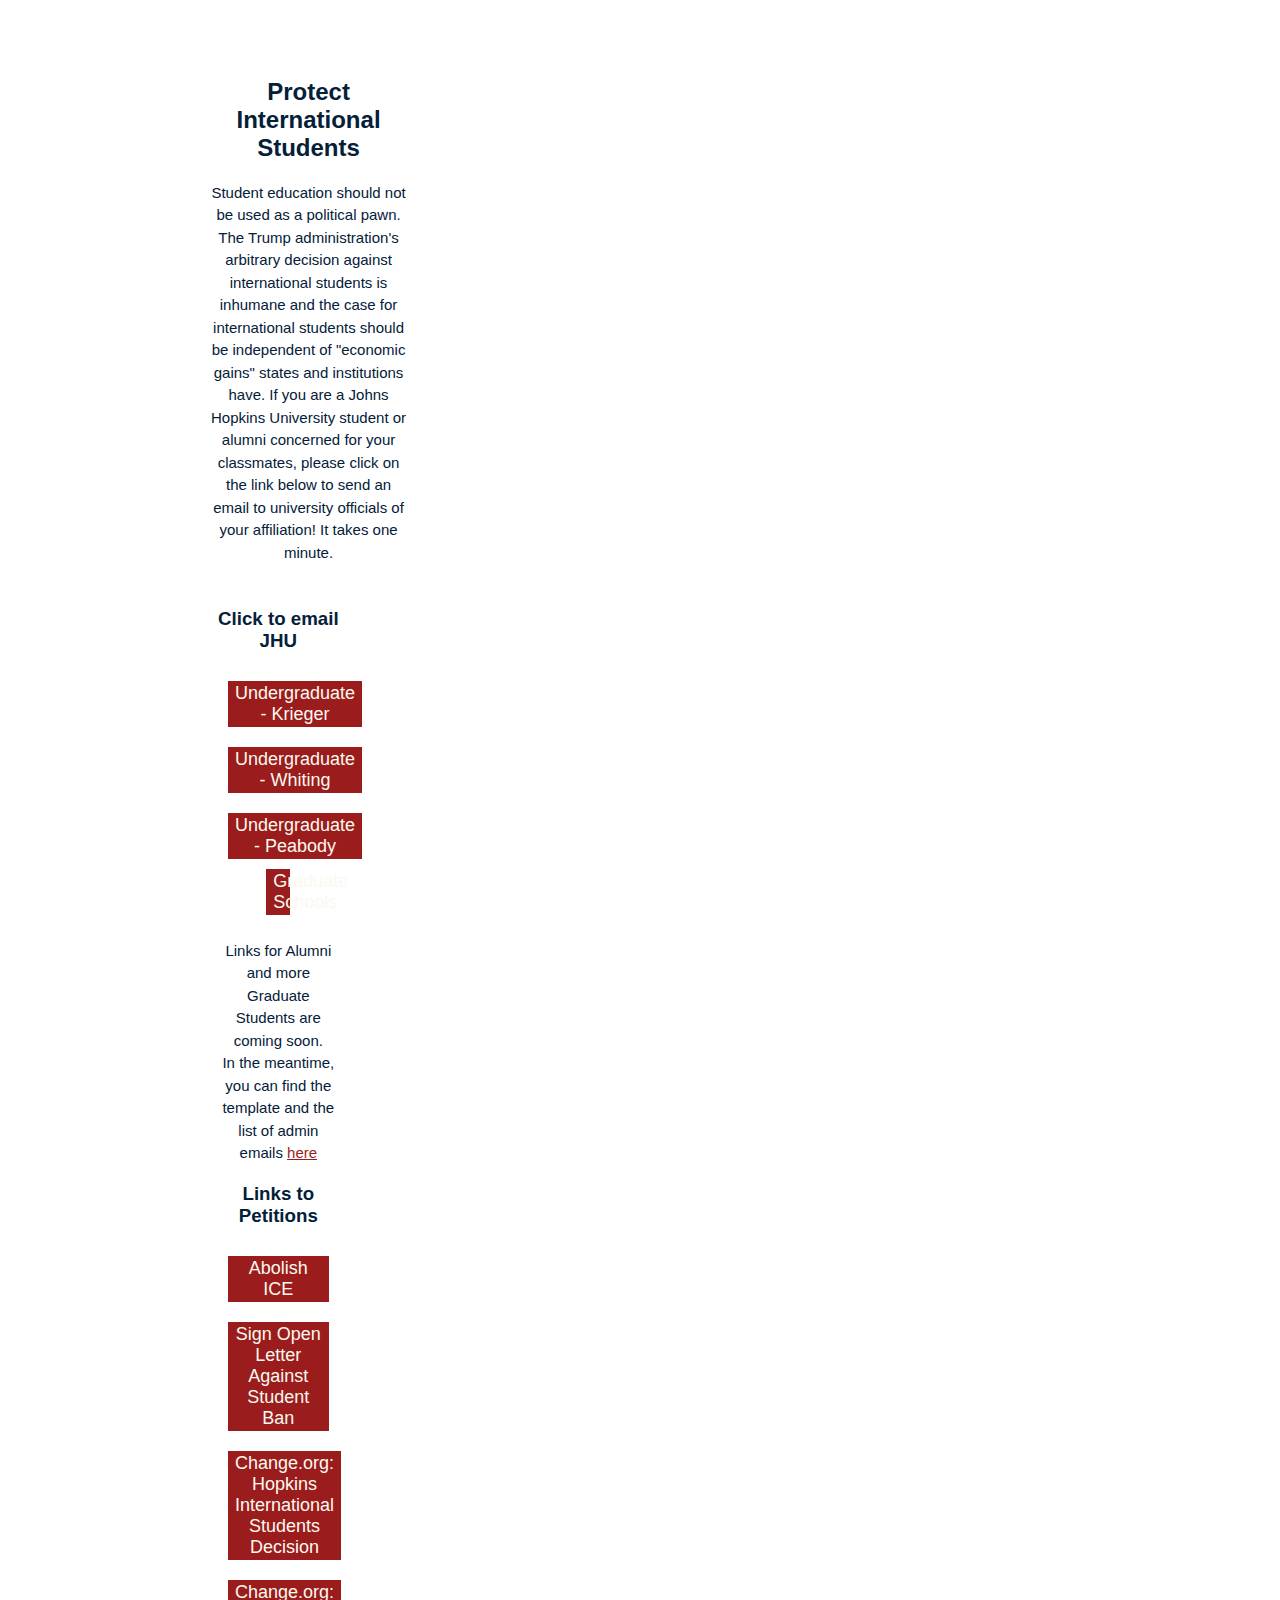
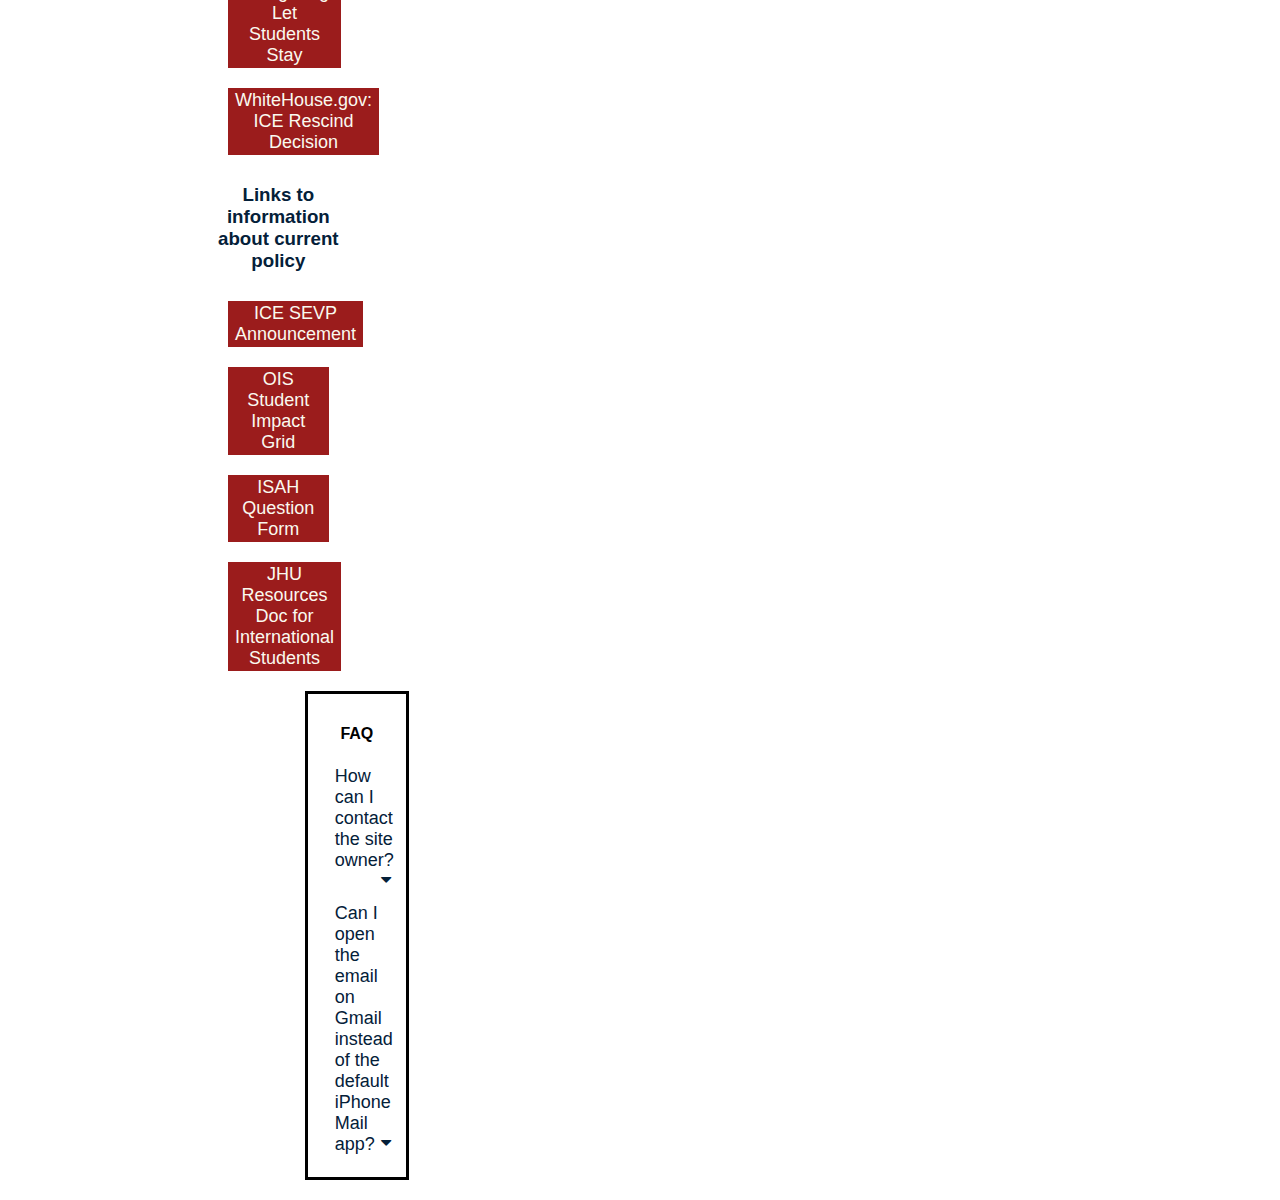
==== commit 034130fe: "update" ====
--- a/index.html
+++ b/index.html
@@ -2,6 +2,18 @@
 <html lang="en">
 
 <head>
+  <!-- Global site tag (gtag.js) - Google Analytics -->
+  <script async src="https://www.googletagmanager.com/gtag/js?id=UA-172131088-1"></script>
+  <script>
+    window.dataLayer = window.dataLayer || [];
+
+    function gtag() {
+      dataLayer.push(arguments);
+    }
+    gtag('js', new Date());
+
+    gtag('config', 'UA-172131088-1');
+  </script>
 
   <title>Action for Students</title>
   <link rel="icon" href="./style/images.png">
@@ -10,6 +22,7 @@
   <link rel="stylesheet" href="https://stackpath.bootstrapcdn.com/bootstrap/4.2.1/css/bootstrap.min.css" integrity="sha384-GJzZqFGwb1QTTN6wy59ffF1BuGJpLSa9DkKMp0DgiMDm4iYMj70gZWKYbI706tWS" crossorigin="anonymous">
   <script src="https://stackpath.bootstrapcdn.com/bootstrap/4.2.1/js/bootstrap.min.js" integrity="sha384-B0UglyR+jN6CkvvICOB2joaf5I4l3gm9GU6Hc1og6Ls7i6U/mkkaduKaBhlAXv9k" crossorigin="anonymous"></script>
   <script src="https://ajax.googleapis.com/ajax/libs/jquery/3.5.1/jquery.min.js"></script>
+  <link rel="stylesheet" href="https://cdnjs.cloudflare.com/ajax/libs/font-awesome/4.7.0/css/font-awesome.min.css">
   <link rel="stylesheet" type="text/css" href="./style/home.css">
 </head>
 
@@ -18,65 +31,91 @@
 
   <header class="page-header header container-fluid">
     <div class="description">
+
       <h2>Protect International Students</h2>
       <p>Student education should not be used as a political pawn. The Trump administration's arbitrary decision against international students is inhumane and
         the case for international students should be independent of "economic gains" states and institutions have. If you are a Johns Hopkins University student
         or alumni concerned for your classmates, please click on the link below to send an email to university officials of your affiliation! It takes one minute.
-      </p>
-      <p>If you have any feedbacks or questions, you can reach me <a href="https://docs.google.com/forms/d/e/1FAIpQLSdn5ibnTa3zVmzYFdd5n0pt1XE0lL8XEOIF33NMc3gdyH7QTA/viewform" target="_blank" style="color:#9b1c1c;text-decoration: underline;">here</a>
-      </p>
 
-      <h3>Click to email JHU</h3>
-      <button class="btn btn-outline-secondary btn-lg"><a href="mailto:rdaniels@jhu.edu,sunil.kumar@jhu.edu?cc=jtoscano@jhu.edu,ois@jhu.edu,tomlewis@jhu.edu,lrutkow@jhu.edu&subject=%5BCUSTOMIZE%5D%20PROTECT%20INTERNATIONAL%20STUDENTS&body=Dear%20President%20Daniels%2C%20Provost%20Kumar%2C%20Dean%20Toscano%2C%20and%20members%20of%20the%20President's%20Cabinet%2C%0D%0A%0D%0AI%20am%20an%20undergraduate%20student%20currently%20attending%20Johns%20Hopkins%20University%20in%20the%20Krieger%20School%20of%20Arts%20%26%20Sciences.%20I%E2%80%99m%20writing%20on%20behalf%20of%20all%20the%20international%20students%20in%20the%20country%20and%20in%20our%20university%20impacted%20by%20the%20recent%20ICE%20policy%20issued%20on%20July%206th.%20As%20you%20are%20aware%2C%20ICE%20is%20threatening%20to%20remove%20all%20international%20students%20whose%20schools%20and%20universities%20have%20moved%20online%20due%20to%20the%20COVID-19%20pandemic.%20They%20are%20forcing%20international%20students%20to%20risk%20their%20health%20to%20maintain%20their%20immigration%20status%20by%20making%20them%20take%20classes%20in-person%20to%20avoid%20deportation.%20They%20have%20also%20stated%20that%20if%20a%20school%20moves%20online%20for%20ANY%20reason%2C%20international%20students%20will%20have%20to%20leave%20the%20country.%20This%20means%20that%20if%20schools%20shut%20down%20due%20to%20virus%20surges%2C%20international%20students%20will%20have%20no%20option%20but%20to%20flee%20the%20country%20to%20avoid%20deportation.%20With%20JHU's%20currently%20planned%20hybrid%20system%2C%20this%20puts%20students%20in%20a%20tricky%20spot%20-%20there%20has%20to%20be%20a%20plan%20devised%20to%20protect%20these%20students%20and%20allow%20them%20to%20plan%20for%20their%20future%20as%20soon%20as%20possible.%0D%0A%0D%0AStudents%20are%20well%20aware%20of%20Johns%20Hopkins'%20ability%20for%20political%20lobbying.%20Johns%20Hopkins%20is%20one%20of%20the%20largest%20private%20employers%20in%20the%20state%20and%20part%20of%20the%20top%2010%20companies%20that%20spent%20the%20most%20on%20lobbyists%20in%20the%20state%20of%20Maryland.%20We%20urge%20you%20to%20use%20the%20resources%20you%20have%20to%20request%20local%20and%20state%20policymakers%20to%20direct%20their%20attention%20to%20revoking%20the%20harmful%20ICE%20policies.%20Students%20have%20not%20forgotten%20that%20our%20university%20ended%20the%20contract%20with%20ICE%20only%20in%202019.%20Use%20those%20monetary%20compensation%20towards%20helping%20your%20students.%0D%0A%0D%0AIf%20Hopkins%20cares%20about%20all%20students%2C%20including%20their%20international%20students%2C%20University%20leadership%20should%20do%20more%20to%20protect%20them.%20This%20includes%20coming%20up%20with%20a%20comprehensive%20plan%20and%20a%20promise%20to%20confront%20the%20local%20and%20federal%20government%20to%20maintain%20the%20student%20visa%20status.%20Peer%20universities%2C%20such%20as%20Harvard%20and%20MIT%2C%20have%20already%20gone%20as%20far%20as%20taking%20legal%20action%20against%20the%20Trump%20administration%20and%20we%20expect%20the%20same%20passion%20from%20our%20administration.%0D%0A%0D%0ANo%20one%20should%20have%20to%20choose%20between%20COVID-19%20and%20deportation.%20International%20students%20are%20an%20integral%20part%20of%20the%20Johns%20Hopkins%20community.%0D%0A%0D%0ASincerely%2C%0D%0ANAME%0D%0AKrieger%20School%20of%20Arts%20%26%20Sciences%0D%0AJHU%20EMAIL%20(optional)
+        <div class="row">
+          <div class="column1">
+            <h3>Click to email JHU</h3>
+            <button class="btn btn-outline-secondary btn-lg"><a href="mailto:rdaniels@jhu.edu,sunil.kumar@jhu.edu?cc=jtoscano@jhu.edu,ois@jhu.edu,tomlewis@jhu.edu,lrutkow@jhu.edu&subject=%5BCUSTOMIZE%5D%20PROTECT%20INTERNATIONAL%20STUDENTS&body=Dear%20President%20Daniels%2C%20Provost%20Kumar%2C%20Dean%20Toscano%2C%20and%20members%20of%20the%20President's%20Cabinet%2C%0D%0A%0D%0AI%20am%20an%20undergraduate%20student%20currently%20attending%20Johns%20Hopkins%20University%20in%20the%20Krieger%20School%20of%20Arts%20%26%20Sciences.%20I%E2%80%99m%20writing%20on%20behalf%20of%20all%20the%20international%20students%20in%20the%20country%20and%20in%20our%20university%20impacted%20by%20the%20recent%20ICE%20policy%20issued%20on%20July%206th.%20As%20you%20are%20aware%2C%20ICE%20is%20threatening%20to%20remove%20all%20international%20students%20whose%20schools%20and%20universities%20have%20moved%20online%20due%20to%20the%20COVID-19%20pandemic.%20They%20are%20forcing%20international%20students%20to%20risk%20their%20health%20to%20maintain%20their%20immigration%20status%20by%20making%20them%20take%20classes%20in-person%20to%20avoid%20deportation.%20They%20have%20also%20stated%20that%20if%20a%20school%20moves%20online%20for%20ANY%20reason%2C%20international%20students%20will%20have%20to%20leave%20the%20country.%20This%20means%20that%20if%20schools%20shut%20down%20due%20to%20virus%20surges%2C%20international%20students%20will%20have%20no%20option%20but%20to%20flee%20the%20country%20to%20avoid%20deportation.%20With%20JHU's%20currently%20planned%20hybrid%20system%2C%20this%20puts%20students%20in%20a%20tricky%20spot%20-%20there%20has%20to%20be%20a%20plan%20devised%20to%20protect%20these%20students%20and%20allow%20them%20to%20plan%20for%20their%20future%20as%20soon%20as%20possible.%0D%0A%0D%0AStudents%20are%20well%20aware%20of%20Johns%20Hopkins'%20ability%20for%20political%20lobbying.%20Johns%20Hopkins%20is%20one%20of%20the%20largest%20private%20employers%20in%20the%20state%20and%20part%20of%20the%20top%2010%20companies%20that%20spent%20the%20most%20on%20lobbyists%20in%20the%20state%20of%20Maryland.%20We%20urge%20you%20to%20use%20the%20resources%20you%20have%20to%20request%20local%20and%20state%20policymakers%20to%20direct%20their%20attention%20to%20revoking%20the%20harmful%20ICE%20policies.%20Students%20have%20not%20forgotten%20that%20our%20university%20ended%20the%20contract%20with%20ICE%20only%20in%202019.%20Use%20those%20monetary%20compensation%20towards%20helping%20your%20students.%0D%0A%0D%0AIf%20Hopkins%20cares%20about%20all%20students%2C%20including%20their%20international%20students%2C%20University%20leadership%20should%20do%20more%20to%20protect%20them.%20This%20includes%20coming%20up%20with%20a%20comprehensive%20plan%20and%20a%20promise%20to%20confront%20the%20local%20and%20federal%20government%20to%20maintain%20the%20student%20visa%20status.%20Peer%20universities%2C%20such%20as%20Harvard%20and%20MIT%2C%20have%20already%20gone%20as%20far%20as%20taking%20legal%20action%20against%20the%20Trump%20administration%20and%20we%20expect%20the%20same%20passion%20from%20our%20administration.%0D%0A%0D%0ANo%20one%20should%20have%20to%20choose%20between%20COVID-19%20and%20deportation.%20International%20students%20are%20an%20integral%20part%20of%20the%20Johns%20Hopkins%20community.%0D%0A%0D%0ASincerely%2C%0D%0ANAME%0D%0AKrieger%20School%20of%20Arts%20%26%20Sciences%0D%0AJHU%20EMAIL%20(optional)
 ">Undergraduate - Krieger</a></button><br>
-      <button class="btn btn-outline-secondary btn-lg"><a
-          href="mailto:rdaniels@jhu.edu,sunil.kumar@jhu.edu?cc=tschles4@jhu.edu,ois@jhu.edu,tomlewis@jhu.edu,lrutkow@jhu.edu&subject=%5BCUSTOMIZE%5D%20PROTECT%20INTERNATIONAL%20STUDENTS&body=Dear%20President%20Daniels%2C%20Provost%20Kumar%2C%20Dean%20Schlesinger%2C%20and%20members%20of%20the%20President's%20Cabinet%2C%0D%0A%0D%0AI%20am%20an%20undergraduate%20student%20currently%20attending%20Johns%20Hopkins%20University%20in%20the%20Whiting%20School%20of%20Engineering.%20I%E2%80%99m%20writing%20on%20behalf%20of%20all%20the%20international%20students%20in%20the%20country%20and%20in%20our%20university%20impacted%20by%20the%20recent%20ICE%20policy%20issued%20on%20July%206th.%20As%20you%20are%20aware%2C%20ICE%20is%20threatening%20to%20remove%20all%20international%20students%20whose%20schools%20and%20universities%20have%20moved%20online%20due%20to%20the%20COVID-19%20pandemic.%20They%20are%20forcing%20international%20students%20to%20risk%20their%20health%20to%20maintain%20their%20immigration%20status%20by%20making%20them%20take%20classes%20in-person%20to%20avoid%20deportation.%20They%20have%20also%20stated%20that%20if%20a%20school%20moves%20online%20for%20ANY%20reason%2C%20international%20students%20will%20have%20to%20leave%20the%20country.%20This%20means%20that%20if%20schools%20shut%20down%20due%20to%20virus%20surges%2C%20international%20students%20will%20have%20no%20option%20but%20to%20flee%20the%20country%20to%20avoid%20deportation.%20With%20JHU's%20currently%20planned%20hybrid%20system%2C%20this%20puts%20students%20in%20a%20tricky%20spot%20-%20there%20has%20to%20be%20a%20plan%20devised%20to%20protect%20these%20students%20and%20allow%20them%20to%20plan%20for%20their%20future%20as%20soon%20as%20possible.%0D%0A%0D%0AStudents%20are%20well%20aware%20of%20Johns%20Hopkins'%20ability%20for%20political%20lobbying.%20Johns%20Hopkins%20is%20one%20of%20the%20largest%20private%20employers%20in%20the%20state%20and%20part%20of%20the%20top%2010%20companies%20that%20spent%20the%20most%20on%20lobbyists%20in%20the%20state%20of%20Maryland.%20We%20urge%20you%20to%20use%20the%20resources%20you%20have%20to%20request%20local%20and%20state%20policymakers%20to%20direct%20their%20attention%20to%20revoking%20the%20harmful%20ICE%20policies.%20Students%20have%20not%20forgotten%20that%20our%20university%20ended%20the%20contract%20with%20ICE%20only%20in%202019.%20Use%20those%20monetary%20compensation%20towards%20helping%20your%20students.%0D%0A%0D%0AIf%20Hopkins%20cares%20about%20all%20students%2C%20including%20their%20international%20students%2C%20University%20leadership%20should%20do%20more%20to%20protect%20them.%20This%20includes%20coming%20up%20with%20a%20comprehensive%20plan%20and%20a%20promise%20to%20confront%20the%20local%20and%20federal%20government%20to%20maintain%20the%20student%20visa%20status.%20Peer%20universities%2C%20such%20as%20Harvard%20and%20MIT%2C%20have%20already%20gone%20as%20far%20as%20taking%20legal%20action%20against%20the%20Trump%20administration%20and%20we%20expect%20the%20same%20passion%20from%20our%20administration.%0D%0A%0D%0ANo%20one%20should%20have%20to%20choose%20between%20COVID-19%20and%20deportation.%20International%20students%20are%20an%20integral%20part%20of%20the%20Johns%20Hopkins%20community.%0D%0A%0D%0ASincerely%2C%0D%0ANAME%0D%0AWhiting%20School%20of%20Engineering%0D%0AJHU%20EMAIL%20(optional)">Undergraduate
-          - Whiting</a></button><br>
-      <button class="btn btn-outline-secondary btn-lg"><a
-          href="mailto:rdaniels@jhu.edu,sunil.kumar@jhu.edu?cc=fred.bronstein@jhu.edu,ois@jhu.edu,tomlewis@jhu.edu,lrutkow@jhu.edu&subject=%5BCUSTOMIZE%5D%20PROTECT%20INTERNATIONAL%20STUDENTS&body=Dear%20President%20Daniels%2C%20Provost%20Kumar%2C%20Dean%20Bronstein%2C%20and%20members%20of%20the%20President's%20Cabinet%2C%0D%0A%0D%0AI%20am%20an%20undergraduate%20student%20currently%20attending%20Johns%20Hopkins%20University%20in%20the%20Peabody%20Institute.%20I%E2%80%99m%20writing%20on%20behalf%20of%20all%20the%20international%20students%20in%20the%20country%20and%20in%20our%20university%20impacted%20by%20the%20recent%20ICE%20policy%20issued%20on%20July%206th.%20As%20you%20are%20aware%2C%20ICE%20is%20threatening%20to%20remove%20all%20international%20students%20whose%20schools%20and%20universities%20have%20moved%20online%20due%20to%20the%20COVID-19%20pandemic.%20They%20are%20forcing%20international%20students%20to%20risk%20their%20health%20to%20maintain%20their%20immigration%20status%20by%20making%20them%20take%20classes%20in-person%20to%20avoid%20deportation.%20They%20have%20also%20stated%20that%20if%20a%20school%20moves%20online%20for%20ANY%20reason%2C%20international%20students%20will%20have%20to%20leave%20the%20country.%20This%20means%20that%20if%20schools%20shut%20down%20due%20to%20virus%20surges%2C%20international%20students%20will%20have%20no%20option%20but%20to%20flee%20the%20country%20to%20avoid%20deportation.%20With%20JHU's%20currently%20planned%20hybrid%20system%2C%20this%20puts%20students%20in%20a%20tricky%20spot%20-%20there%20has%20to%20be%20a%20plan%20devised%20to%20protect%20these%20students%20and%20allow%20them%20to%20plan%20for%20their%20future%20as%20soon%20as%20possible.%0D%0A%0D%0AStudents%20are%20well%20aware%20of%20Johns%20Hopkins'%20ability%20for%20political%20lobbying.%20Johns%20Hopkins%20is%20one%20of%20the%20largest%20private%20employers%20in%20the%20state%20and%20part%20of%20the%20top%2010%20companies%20that%20spent%20the%20most%20on%20lobbyists%20in%20the%20state%20of%20Maryland.%20We%20urge%20you%20to%20use%20the%20resources%20you%20have%20to%20request%20local%20and%20state%20policymakers%20to%20direct%20their%20attention%20to%20revoking%20the%20harmful%20ICE%20policies.%20Students%20have%20not%20forgotten%20that%20our%20university%20ended%20the%20contract%20with%20ICE%20only%20in%202019.%20Use%20those%20monetary%20compensation%20towards%20helping%20your%20students.%0D%0A%0D%0AIf%20Hopkins%20cares%20about%20all%20students%2C%20including%20their%20international%20students%2C%20University%20leadership%20should%20do%20more%20to%20protect%20them.%20This%20includes%20coming%20up%20with%20a%20comprehensive%20plan%20and%20a%20promise%20to%20confront%20the%20local%20and%20federal%20government%20to%20maintain%20the%20student%20visa%20status.%20Peer%20universities%2C%20such%20as%20Harvard%20and%20MIT%2C%20have%20already%20gone%20as%20far%20as%20taking%20legal%20action%20against%20the%20Trump%20administration%20and%20we%20expect%20the%20same%20passion%20from%20our%20administration.%0D%0A%0D%0ANo%20one%20should%20have%20to%20choose%20between%20COVID-19%20and%20deportation.%20International%20students%20are%20an%20integral%20part%20of%20the%20Johns%20Hopkins%20community.%0D%0A%0D%0ASincerely%2C%0D%0ANAME%0D%0APeabody%20Institute%0D%0AJHU%20EMAIL%20(optional)">Undergraduate
-          - Peabody</a></button><br>
-      <button class="dropdown-btn btn-lg">Graduate Schools
-        <i class="fa fa-caret-down"></i>
-      </button>
-      <div class="dropdown-container">
-        <a href="mailto:rdaniels@jhu.edu,sunil.kumar@jhu.edu?cc=jtoscano@jhu.edu,ois@jhu.edu,tomlewis@jhu.edu,lrutkow@jhu.edu&subject=PROTECT%20INTERNATIONAL%20STUDENTS&body=Dear%20President%20Daniels%2C%20Provost%20Kumar%2C%20Dean%20Toscano%2C%20and%20members%20of%20the%20President's%20Cabinet%2C%0D%0A%0D%0AI%20am%20a%20graduate%20student%20currently%20attending%20Johns%20Hopkins%20University%20in%20the%20Krieger%20School%20of%20Arts%20%26%20Sciences.%20I%E2%80%99m%20writing%20on%20behalf%20of%20all%20the%20international%20students%20in%20the%20country%20and%20in%20our%20university%20impacted%20by%20the%20recent%20ICE%20policy%20issued%20on%20July%206th.%20As%20you%20are%20aware%2C%20ICE%20is%20threatening%20to%20remove%20all%20international%20students%20whose%20schools%20and%20universities%20have%20moved%20online%20due%20to%20the%20COVID-19%20pandemic.%20They%20are%20forcing%20international%20students%20to%20risk%20their%20health%20to%20maintain%20their%20immigration%20status%20by%20making%20them%20take%20classes%20in-person%20to%20avoid%20deportation.%20They%20have%20also%20stated%20that%20if%20a%20school%20moves%20online%20for%20ANY%20reason%2C%20international%20students%20will%20have%20to%20leave%20the%20country.%20This%20means%20that%20if%20schools%20shut%20down%20due%20to%20virus%20surges%2C%20international%20students%20will%20have%20no%20option%20but%20to%20flee%20the%20country%20to%20avoid%20deportation.%20With%20JHU's%20currently%20planned%20hybrid%20system%2C%20this%20puts%20students%20in%20a%20tricky%20spot%20-%20there%20has%20to%20be%20a%20plan%20devised%20to%20protect%20these%20students%20and%20allow%20them%20to%20plan%20for%20their%20future%20as%20soon%20as%20possible.%20Many%20graduate%20students%20also%20have%20dependents%20and%20family%20members%20on%20the%20F-2%20visa.%20This%20not%20only%20threatens%20the%20Hopkins%20student%E2%80%99s%20education%2C%20but%20also%20the%20future%20of%20their%20families.%0D%0A%0D%0AStudents%20are%20well%20aware%20of%20Johns%20Hopkins'%20ability%20for%20political%20lobbying.%20Johns%20Hopkins%20is%20one%20of%20the%20largest%20private%20employers%20in%20the%20state%20and%20part%20of%20the%20top%2010%20companies%20that%20spent%20the%20most%20on%20lobbyists%20in%20the%20state%20of%20Maryland.%20We%20urge%20you%20to%20use%20the%20resources%20you%20have%20to%20request%20local%20and%20state%20policymakers%20to%20direct%20their%20attention%20to%20revoking%20the%20harmful%20ICE%20policies.%20Students%20have%20not%20forgotten%20that%20our%20university%20ended%20the%20contract%20with%20ICE%20only%20in%202019.%20Use%20those%20monetary%20compensation%20towards%20helping%20your%20students.%0D%0A%0D%0AIf%20Hopkins%20cares%20about%20all%20students%2C%20including%20their%20international%20students%2C%20University%20leadership%20should%20do%20more%20to%20protect%20them.%20This%20includes%20coming%20up%20with%20a%20comprehensive%20plan%20and%20a%20promise%20to%20confront%20the%20local%20and%20federal%20government%20to%20maintain%20the%20student%20visa%20status.%20Peer%20universities%2C%20such%20as%20Harvard%20and%20MIT%2C%20have%20already%20gone%20as%20far%20as%20taking%20legal%20action%20against%20the%20Trump%20administration%20and%20we%20expect%20the%20same%20passion%20from%20our%20administration.%0D%0A%0D%0ANo%20one%20should%20have%20to%20choose%20between%20COVID-19%20and%20deportation.%20International%20students%20are%20an%20integral%20part%20of%20the%20Johns%20Hopkins%20community.%0D%0A%0D%0ASincerely%2C%0D%0ANAME%0D%0AKrieger%20School%20of%20Arts%20%26%20Sciences%0D%0AJHU%20EMAIL%20(optional)">
-          <i class="fa fa-download" aria-hidden="true"></i> Krieger School of Arts & Sciences
-        </a><br>
-        <a href="mailto:rdaniels@jhu.edu,sunil.kumar@jhu.edu?cc=tschles4@jhu.edu,ois@jhu.edu,tomlewis@jhu.edu,lrutkow@jhu.edu&subject=PROTECT%20INTERNATIONAL%20STUDENTS&body=Dear%20President%20Daniels%2C%20Provost%20Kumar%2C%20Dean%20Schlesinger%2C%20and%20members%20of%20the%20President's%20Cabinet%2C%0D%0A%0D%0AI%20am%20a%20graduate%20student%20currently%20attending%20Johns%20Hopkins%20University%20in%20the%20Whiting%20School%20of%20Engineering.%20I%E2%80%99m%20writing%20on%20behalf%20of%20all%20the%20international%20students%20in%20the%20country%20and%20in%20our%20university%20impacted%20by%20the%20recent%20ICE%20policy%20issued%20on%20July%206th.%20As%20you%20are%20aware%2C%20ICE%20is%20threatening%20to%20remove%20all%20international%20students%20whose%20schools%20and%20universities%20have%20moved%20online%20due%20to%20the%20COVID-19%20pandemic.%20They%20are%20forcing%20international%20students%20to%20risk%20their%20health%20to%20maintain%20their%20immigration%20status%20by%20making%20them%20take%20classes%20in-person%20to%20avoid%20deportation.%20They%20have%20also%20stated%20that%20if%20a%20school%20moves%20online%20for%20ANY%20reason%2C%20international%20students%20will%20have%20to%20leave%20the%20country.%20This%20means%20that%20if%20schools%20shut%20down%20due%20to%20virus%20surges%2C%20international%20students%20will%20have%20no%20option%20but%20to%20flee%20the%20country%20to%20avoid%20deportation.%20With%20JHU's%20currently%20planned%20hybrid%20system%2C%20this%20puts%20students%20in%20a%20tricky%20spot%20-%20there%20has%20to%20be%20a%20plan%20devised%20to%20protect%20these%20students%20and%20allow%20them%20to%20plan%20for%20their%20future%20as%20soon%20as%20possible.%20Many%20graduate%20students%20also%20have%20dependents%20and%20family%20members%20on%20the%20F-2%20visa.%20This%20not%20only%20threatens%20the%20Hopkins%20student%E2%80%99s%20education%2C%20but%20also%20the%20future%20of%20their%20families.%0D%0A%0D%0AStudents%20are%20well%20aware%20of%20Johns%20Hopkins'%20ability%20for%20political%20lobbying.%20Johns%20Hopkins%20is%20one%20of%20the%20largest%20private%20employers%20in%20the%20state%20and%20part%20of%20the%20top%2010%20companies%20that%20spent%20the%20most%20on%20lobbyists%20in%20the%20state%20of%20Maryland.%20We%20urge%20you%20to%20use%20the%20resources%20you%20have%20to%20request%20local%20and%20state%20policymakers%20to%20direct%20their%20attention%20to%20revoking%20the%20harmful%20ICE%20policies.%20Students%20have%20not%20forgotten%20that%20our%20university%20ended%20the%20contract%20with%20ICE%20only%20in%202019.%20Use%20those%20monetary%20compensation%20towards%20helping%20your%20students.%0D%0A%0D%0AIf%20Hopkins%20cares%20about%20all%20students%2C%20including%20their%20international%20students%2C%20University%20leadership%20should%20do%20more%20to%20protect%20them.%20This%20includes%20coming%20up%20with%20a%20comprehensive%20plan%20and%20a%20promise%20to%20confront%20the%20local%20and%20federal%20government%20to%20maintain%20the%20student%20visa%20status.%20Peer%20universities%2C%20such%20as%20Harvard%20and%20MIT%2C%20have%20already%20gone%20as%20far%20as%20taking%20legal%20action%20against%20the%20Trump%20administration%20and%20we%20expect%20the%20same%20passion%20from%20our%20administration.%0D%0A%0D%0ANo%20one%20should%20have%20to%20choose%20between%20COVID-19%20and%20deportation.%20International%20students%20are%20an%20integral%20part%20of%20the%20Johns%20Hopkins%20community.%0D%0A%0D%0ASincerely%2C%0D%0ANAME%0D%0AWhiting%20School%20of%20Engineering%0D%0AJHU%20EMAIL%20(optional)">
-          <i class="fa fa-download" aria-hidden="true"></i> Whiting School of Engineering
-        </a><br>
-        <a
-          href="mailto:rdaniels@jhu.edu,sunil.kumar@jhu.edu?cc=fred.bronstein@jhu.edu,ois@jhu.edu,tomlewis@jhu.edu,lrutkow@jhu.edu&subject=PROTECT%20INTERNATIONAL%20STUDENTS&body=Dear%20President%20Daniels%2C%20Provost%20Kumar%2C%20Dean%20Bronstein%2C%20and%20members%20of%20the%20President's%20Cabinet%2C%0D%0A%0D%0AI%20am%20a%20graduate%20student%20currently%20attending%20Johns%20Hopkins%20University%20in%20the%20Peabody%20Institute.%20I%E2%80%99m%20writing%20on%20behalf%20of%20all%20the%20international%20students%20in%20the%20country%20and%20in%20our%20university%20impacted%20by%20the%20recent%20ICE%20policy%20issued%20on%20July%206th.%20As%20you%20are%20aware%2C%20ICE%20is%20threatening%20to%20remove%20all%20international%20students%20whose%20schools%20and%20universities%20have%20moved%20online%20due%20to%20the%20COVID-19%20pandemic.%20They%20are%20forcing%20international%20students%20to%20risk%20their%20health%20to%20maintain%20their%20immigration%20status%20by%20making%20them%20take%20classes%20in-person%20to%20avoid%20deportation.%20They%20have%20also%20stated%20that%20if%20a%20school%20moves%20online%20for%20ANY%20reason%2C%20international%20students%20will%20have%20to%20leave%20the%20country.%20This%20means%20that%20if%20schools%20shut%20down%20due%20to%20virus%20surges%2C%20international%20students%20will%20have%20no%20option%20but%20to%20flee%20the%20country%20to%20avoid%20deportation.%20With%20JHU's%20currently%20planned%20hybrid%20system%2C%20this%20puts%20students%20in%20a%20tricky%20spot%20-%20there%20has%20to%20be%20a%20plan%20devised%20to%20protect%20these%20students%20and%20allow%20them%20to%20plan%20for%20their%20future%20as%20soon%20as%20possible.%20Many%20graduate%20students%20also%20have%20dependents%20and%20family%20members%20on%20the%20F-2%20visa.%20This%20not%20only%20threatens%20the%20Hopkins%20student%E2%80%99s%20education%2C%20but%20also%20the%20future%20of%20their%20families.%0D%0A%0D%0AStudents%20are%20well%20aware%20of%20Johns%20Hopkins'%20ability%20for%20political%20lobbying.%20Johns%20Hopkins%20is%20one%20of%20the%20largest%20private%20employers%20in%20the%20state%20and%20part%20of%20the%20top%2010%20companies%20that%20spent%20the%20most%20on%20lobbyists%20in%20the%20state%20of%20Maryland.%20We%20urge%20you%20to%20use%20the%20resources%20you%20have%20to%20request%20local%20and%20state%20policymakers%20to%20direct%20their%20attention%20to%20revoking%20the%20harmful%20ICE%20policies.%20Students%20have%20not%20forgotten%20that%20our%20university%20ended%20the%20contract%20with%20ICE%20only%20in%202019.%20Use%20those%20monetary%20compensation%20towards%20helping%20your%20students.%0D%0A%0D%0AIf%20Hopkins%20cares%20about%20all%20students%2C%20including%20their%20international%20students%2C%20University%20leadership%20should%20do%20more%20to%20protect%20them.%20This%20includes%20coming%20up%20with%20a%20comprehensive%20plan%20and%20a%20promise%20to%20confront%20the%20local%20and%20federal%20government%20to%20maintain%20the%20student%20visa%20status.%20Peer%20universities%2C%20such%20as%20Harvard%20and%20MIT%2C%20have%20already%20gone%20as%20far%20as%20taking%20legal%20action%20against%20the%20Trump%20administration%20and%20we%20expect%20the%20same%20passion%20from%20our%20administration.%0D%0A%0D%0ANo%20one%20should%20have%20to%20choose%20between%20COVID-19%20and%20deportation.%20International%20students%20are%20an%20integral%20part%20of%20the%20Johns%20Hopkins%20community.%0D%0A%0D%0ASincerely%2C%0D%0ANAME%0D%0APeabody%20Institute%0D%0AJHU%20EMAIL%20(optional)">
-          <i class="fa fa-download" aria-hidden="true"></i> Peabody Institute
-        </a><br>
-        <a
-          href="mailto:rdaniels@jhu.edu,sunil.kumar@jhu.edu?cc=emackenz@jhsph.edu,ois@jhu.edu,tomlewis@jhu.edu,lrutkow@jhu.edu&subject=PROTECT%20INTERNATIONAL%20STUDENTS&body=Dear%20President%20Daniels%2C%20Provost%20Kumar%2C%20Dean%20MacKenzie%2C%20and%20members%20of%20the%20President's%20Cabinet%2C%0D%0A%0D%0AI%20am%20a%20graduate%20student%20currently%20attending%20Johns%20Hopkins%20University%20in%20the%20Bloomberg%20School%20of%20Public%20Health.%20I%E2%80%99m%20writing%20on%20behalf%20of%20all%20the%20international%20students%20in%20the%20country%20and%20in%20our%20university%20impacted%20by%20the%20recent%20ICE%20policy%20issued%20on%20July%206th.%20As%20you%20are%20aware%2C%20ICE%20is%20threatening%20to%20remove%20all%20international%20students%20whose%20schools%20and%20universities%20have%20moved%20online%20due%20to%20the%20COVID-19%20pandemic.%20They%20are%20forcing%20international%20students%20to%20risk%20their%20health%20to%20maintain%20their%20immigration%20status%20by%20making%20them%20take%20classes%20in-person%20to%20avoid%20deportation.%20They%20have%20also%20stated%20that%20if%20a%20school%20moves%20online%20for%20ANY%20reason%2C%20international%20students%20will%20have%20to%20leave%20the%20country.%20This%20means%20that%20if%20schools%20shut%20down%20due%20to%20virus%20surges%2C%20international%20students%20will%20have%20no%20option%20but%20to%20flee%20the%20country%20to%20avoid%20deportation.%20With%20JHU's%20currently%20planned%20hybrid%20system%2C%20this%20puts%20students%20in%20a%20tricky%20spot%20-%20there%20has%20to%20be%20a%20plan%20devised%20to%20protect%20these%20students%20and%20allow%20them%20to%20plan%20for%20their%20future%20as%20soon%20as%20possible.%20Many%20graduate%20students%20also%20have%20dependents%20and%20family%20members%20on%20the%20F-2%20visa.%20This%20not%20only%20threatens%20the%20Hopkins%20student%E2%80%99s%20education%2C%20but%20also%20the%20future%20of%20their%20families.%0D%0A%0D%0AStudents%20are%20well%20aware%20of%20Johns%20Hopkins'%20ability%20for%20political%20lobbying.%20Johns%20Hopkins%20is%20one%20of%20the%20largest%20private%20employers%20in%20the%20state%20and%20part%20of%20the%20top%2010%20companies%20that%20spent%20the%20most%20on%20lobbyists%20in%20the%20state%20of%20Maryland.%20We%20urge%20you%20to%20use%20the%20resources%20you%20have%20to%20request%20local%20and%20state%20policymakers%20to%20direct%20their%20attention%20to%20revoking%20the%20harmful%20ICE%20policies.%20Students%20have%20not%20forgotten%20that%20our%20university%20ended%20the%20contract%20with%20ICE%20only%20in%202019.%20Use%20those%20monetary%20compensation%20towards%20helping%20your%20students.%0D%0A%0D%0AIf%20Hopkins%20cares%20about%20all%20students%2C%20including%20their%20international%20students%2C%20University%20leadership%20should%20do%20more%20to%20protect%20them.%20This%20includes%20coming%20up%20with%20a%20comprehensive%20plan%20and%20a%20promise%20to%20confront%20the%20local%20and%20federal%20government%20to%20maintain%20the%20student%20visa%20status.%20Peer%20universities%2C%20such%20as%20Harvard%20and%20MIT%2C%20have%20already%20gone%20as%20far%20as%20taking%20legal%20action%20against%20the%20Trump%20administration%20and%20we%20expect%20the%20same%20passion%20from%20our%20administration.%0D%0A%0D%0ANo%20one%20should%20have%20to%20choose%20between%20COVID-19%20and%20deportation.%20International%20students%20are%20an%20integral%20part%20of%20the%20Johns%20Hopkins%20community.%0D%0A%0D%0ASincerely%2C%0D%0ANAME%0D%0ABloomberg%20School%20of%20Public%20Health%0D%0AJHU%20EMAIL%20(optional)">
-          <i class="fa fa-download" aria-hidden="true"></i> Bloomberg School of Public Health
-        </a>
-      </div>
-      <p>Links for Alumni and more Graduate Students are coming soon. <br>
-        In the meantime, you can find the template and the list of admin emails <a href="template.html" target="_blank" style="color:#9b1c1c;text-decoration: underline;">here</a></p>
+            <button class="btn btn-outline-secondary btn-lg"><a
+                href="mailto:rdaniels@jhu.edu,sunil.kumar@jhu.edu?cc=tschles4@jhu.edu,ois@jhu.edu,tomlewis@jhu.edu,lrutkow@jhu.edu&subject=%5BCUSTOMIZE%5D%20PROTECT%20INTERNATIONAL%20STUDENTS&body=Dear%20President%20Daniels%2C%20Provost%20Kumar%2C%20Dean%20Schlesinger%2C%20and%20members%20of%20the%20President's%20Cabinet%2C%0D%0A%0D%0AI%20am%20an%20undergraduate%20student%20currently%20attending%20Johns%20Hopkins%20University%20in%20the%20Whiting%20School%20of%20Engineering.%20I%E2%80%99m%20writing%20on%20behalf%20of%20all%20the%20international%20students%20in%20the%20country%20and%20in%20our%20university%20impacted%20by%20the%20recent%20ICE%20policy%20issued%20on%20July%206th.%20As%20you%20are%20aware%2C%20ICE%20is%20threatening%20to%20remove%20all%20international%20students%20whose%20schools%20and%20universities%20have%20moved%20online%20due%20to%20the%20COVID-19%20pandemic.%20They%20are%20forcing%20international%20students%20to%20risk%20their%20health%20to%20maintain%20their%20immigration%20status%20by%20making%20them%20take%20classes%20in-person%20to%20avoid%20deportation.%20They%20have%20also%20stated%20that%20if%20a%20school%20moves%20online%20for%20ANY%20reason%2C%20international%20students%20will%20have%20to%20leave%20the%20country.%20This%20means%20that%20if%20schools%20shut%20down%20due%20to%20virus%20surges%2C%20international%20students%20will%20have%20no%20option%20but%20to%20flee%20the%20country%20to%20avoid%20deportation.%20With%20JHU's%20currently%20planned%20hybrid%20system%2C%20this%20puts%20students%20in%20a%20tricky%20spot%20-%20there%20has%20to%20be%20a%20plan%20devised%20to%20protect%20these%20students%20and%20allow%20them%20to%20plan%20for%20their%20future%20as%20soon%20as%20possible.%0D%0A%0D%0AStudents%20are%20well%20aware%20of%20Johns%20Hopkins'%20ability%20for%20political%20lobbying.%20Johns%20Hopkins%20is%20one%20of%20the%20largest%20private%20employers%20in%20the%20state%20and%20part%20of%20the%20top%2010%20companies%20that%20spent%20the%20most%20on%20lobbyists%20in%20the%20state%20of%20Maryland.%20We%20urge%20you%20to%20use%20the%20resources%20you%20have%20to%20request%20local%20and%20state%20policymakers%20to%20direct%20their%20attention%20to%20revoking%20the%20harmful%20ICE%20policies.%20Students%20have%20not%20forgotten%20that%20our%20university%20ended%20the%20contract%20with%20ICE%20only%20in%202019.%20Use%20those%20monetary%20compensation%20towards%20helping%20your%20students.%0D%0A%0D%0AIf%20Hopkins%20cares%20about%20all%20students%2C%20including%20their%20international%20students%2C%20University%20leadership%20should%20do%20more%20to%20protect%20them.%20This%20includes%20coming%20up%20with%20a%20comprehensive%20plan%20and%20a%20promise%20to%20confront%20the%20local%20and%20federal%20government%20to%20maintain%20the%20student%20visa%20status.%20Peer%20universities%2C%20such%20as%20Harvard%20and%20MIT%2C%20have%20already%20gone%20as%20far%20as%20taking%20legal%20action%20against%20the%20Trump%20administration%20and%20we%20expect%20the%20same%20passion%20from%20our%20administration.%0D%0A%0D%0ANo%20one%20should%20have%20to%20choose%20between%20COVID-19%20and%20deportation.%20International%20students%20are%20an%20integral%20part%20of%20the%20Johns%20Hopkins%20community.%0D%0A%0D%0ASincerely%2C%0D%0ANAME%0D%0AWhiting%20School%20of%20Engineering%0D%0AJHU%20EMAIL%20(optional)">Undergraduate
+                - Whiting</a></button><br>
+            <button class="btn btn-outline-secondary btn-lg"><a
+                href="mailto:rdaniels@jhu.edu,sunil.kumar@jhu.edu?cc=fred.bronstein@jhu.edu,ois@jhu.edu,tomlewis@jhu.edu,lrutkow@jhu.edu&subject=%5BCUSTOMIZE%5D%20PROTECT%20INTERNATIONAL%20STUDENTS&body=Dear%20President%20Daniels%2C%20Provost%20Kumar%2C%20Dean%20Bronstein%2C%20and%20members%20of%20the%20President's%20Cabinet%2C%0D%0A%0D%0AI%20am%20an%20undergraduate%20student%20currently%20attending%20Johns%20Hopkins%20University%20in%20the%20Peabody%20Institute.%20I%E2%80%99m%20writing%20on%20behalf%20of%20all%20the%20international%20students%20in%20the%20country%20and%20in%20our%20university%20impacted%20by%20the%20recent%20ICE%20policy%20issued%20on%20July%206th.%20As%20you%20are%20aware%2C%20ICE%20is%20threatening%20to%20remove%20all%20international%20students%20whose%20schools%20and%20universities%20have%20moved%20online%20due%20to%20the%20COVID-19%20pandemic.%20They%20are%20forcing%20international%20students%20to%20risk%20their%20health%20to%20maintain%20their%20immigration%20status%20by%20making%20them%20take%20classes%20in-person%20to%20avoid%20deportation.%20They%20have%20also%20stated%20that%20if%20a%20school%20moves%20online%20for%20ANY%20reason%2C%20international%20students%20will%20have%20to%20leave%20the%20country.%20This%20means%20that%20if%20schools%20shut%20down%20due%20to%20virus%20surges%2C%20international%20students%20will%20have%20no%20option%20but%20to%20flee%20the%20country%20to%20avoid%20deportation.%20With%20JHU's%20currently%20planned%20hybrid%20system%2C%20this%20puts%20students%20in%20a%20tricky%20spot%20-%20there%20has%20to%20be%20a%20plan%20devised%20to%20protect%20these%20students%20and%20allow%20them%20to%20plan%20for%20their%20future%20as%20soon%20as%20possible.%0D%0A%0D%0AStudents%20are%20well%20aware%20of%20Johns%20Hopkins'%20ability%20for%20political%20lobbying.%20Johns%20Hopkins%20is%20one%20of%20the%20largest%20private%20employers%20in%20the%20state%20and%20part%20of%20the%20top%2010%20companies%20that%20spent%20the%20most%20on%20lobbyists%20in%20the%20state%20of%20Maryland.%20We%20urge%20you%20to%20use%20the%20resources%20you%20have%20to%20request%20local%20and%20state%20policymakers%20to%20direct%20their%20attention%20to%20revoking%20the%20harmful%20ICE%20policies.%20Students%20have%20not%20forgotten%20that%20our%20university%20ended%20the%20contract%20with%20ICE%20only%20in%202019.%20Use%20those%20monetary%20compensation%20towards%20helping%20your%20students.%0D%0A%0D%0AIf%20Hopkins%20cares%20about%20all%20students%2C%20including%20their%20international%20students%2C%20University%20leadership%20should%20do%20more%20to%20protect%20them.%20This%20includes%20coming%20up%20with%20a%20comprehensive%20plan%20and%20a%20promise%20to%20confront%20the%20local%20and%20federal%20government%20to%20maintain%20the%20student%20visa%20status.%20Peer%20universities%2C%20such%20as%20Harvard%20and%20MIT%2C%20have%20already%20gone%20as%20far%20as%20taking%20legal%20action%20against%20the%20Trump%20administration%20and%20we%20expect%20the%20same%20passion%20from%20our%20administration.%0D%0A%0D%0ANo%20one%20should%20have%20to%20choose%20between%20COVID-19%20and%20deportation.%20International%20students%20are%20an%20integral%20part%20of%20the%20Johns%20Hopkins%20community.%0D%0A%0D%0ASincerely%2C%0D%0ANAME%0D%0APeabody%20Institute%0D%0AJHU%20EMAIL%20(optional)">Undergraduate
+                - Peabody</a></button><br>
+            <button class="dropdown-btn btn-lg" style="width: 20%; text-align:center; margin:auto;">Graduate Schools
+            </button>
+            <div class="dropdown-container">
+              <a
+                href="mailto:rdaniels@jhu.edu,sunil.kumar@jhu.edu?cc=jtoscano@jhu.edu,ois@jhu.edu,tomlewis@jhu.edu,lrutkow@jhu.edu&subject=PROTECT%20INTERNATIONAL%20STUDENTS&body=Dear%20President%20Daniels%2C%20Provost%20Kumar%2C%20Dean%20Toscano%2C%20and%20members%20of%20the%20President's%20Cabinet%2C%0D%0A%0D%0AI%20am%20a%20graduate%20student%20currently%20attending%20Johns%20Hopkins%20University%20in%20the%20Krieger%20School%20of%20Arts%20%26%20Sciences.%20I%E2%80%99m%20writing%20on%20behalf%20of%20all%20the%20international%20students%20in%20the%20country%20and%20in%20our%20university%20impacted%20by%20the%20recent%20ICE%20policy%20issued%20on%20July%206th.%20As%20you%20are%20aware%2C%20ICE%20is%20threatening%20to%20remove%20all%20international%20students%20whose%20schools%20and%20universities%20have%20moved%20online%20due%20to%20the%20COVID-19%20pandemic.%20They%20are%20forcing%20international%20students%20to%20risk%20their%20health%20to%20maintain%20their%20immigration%20status%20by%20making%20them%20take%20classes%20in-person%20to%20avoid%20deportation.%20They%20have%20also%20stated%20that%20if%20a%20school%20moves%20online%20for%20ANY%20reason%2C%20international%20students%20will%20have%20to%20leave%20the%20country.%20This%20means%20that%20if%20schools%20shut%20down%20due%20to%20virus%20surges%2C%20international%20students%20will%20have%20no%20option%20but%20to%20flee%20the%20country%20to%20avoid%20deportation.%20With%20JHU's%20currently%20planned%20hybrid%20system%2C%20this%20puts%20students%20in%20a%20tricky%20spot%20-%20there%20has%20to%20be%20a%20plan%20devised%20to%20protect%20these%20students%20and%20allow%20them%20to%20plan%20for%20their%20future%20as%20soon%20as%20possible.%20Many%20graduate%20students%20also%20have%20dependents%20and%20family%20members%20on%20the%20F-2%20visa.%20This%20not%20only%20threatens%20the%20Hopkins%20student%E2%80%99s%20education%2C%20but%20also%20the%20future%20of%20their%20families.%0D%0A%0D%0AStudents%20are%20well%20aware%20of%20Johns%20Hopkins'%20ability%20for%20political%20lobbying.%20Johns%20Hopkins%20is%20one%20of%20the%20largest%20private%20employers%20in%20the%20state%20and%20part%20of%20the%20top%2010%20companies%20that%20spent%20the%20most%20on%20lobbyists%20in%20the%20state%20of%20Maryland.%20We%20urge%20you%20to%20use%20the%20resources%20you%20have%20to%20request%20local%20and%20state%20policymakers%20to%20direct%20their%20attention%20to%20revoking%20the%20harmful%20ICE%20policies.%20Students%20have%20not%20forgotten%20that%20our%20university%20ended%20the%20contract%20with%20ICE%20only%20in%202019.%20Use%20those%20monetary%20compensation%20towards%20helping%20your%20students.%0D%0A%0D%0AIf%20Hopkins%20cares%20about%20all%20students%2C%20including%20their%20international%20students%2C%20University%20leadership%20should%20do%20more%20to%20protect%20them.%20This%20includes%20coming%20up%20with%20a%20comprehensive%20plan%20and%20a%20promise%20to%20confront%20the%20local%20and%20federal%20government%20to%20maintain%20the%20student%20visa%20status.%20Peer%20universities%2C%20such%20as%20Harvard%20and%20MIT%2C%20have%20already%20gone%20as%20far%20as%20taking%20legal%20action%20against%20the%20Trump%20administration%20and%20we%20expect%20the%20same%20passion%20from%20our%20administration.%0D%0A%0D%0ANo%20one%20should%20have%20to%20choose%20between%20COVID-19%20and%20deportation.%20International%20students%20are%20an%20integral%20part%20of%20the%20Johns%20Hopkins%20community.%0D%0A%0D%0ASincerely%2C%0D%0ANAME%0D%0AKrieger%20School%20of%20Arts%20%26%20Sciences%0D%0AJHU%20EMAIL%20(optional)">
+                Krieger School of Arts & Sciences
+              </a><br>
+              <a
+                href="mailto:rdaniels@jhu.edu,sunil.kumar@jhu.edu?cc=tschles4@jhu.edu,ois@jhu.edu,tomlewis@jhu.edu,lrutkow@jhu.edu&subject=PROTECT%20INTERNATIONAL%20STUDENTS&body=Dear%20President%20Daniels%2C%20Provost%20Kumar%2C%20Dean%20Schlesinger%2C%20and%20members%20of%20the%20President's%20Cabinet%2C%0D%0A%0D%0AI%20am%20a%20graduate%20student%20currently%20attending%20Johns%20Hopkins%20University%20in%20the%20Whiting%20School%20of%20Engineering.%20I%E2%80%99m%20writing%20on%20behalf%20of%20all%20the%20international%20students%20in%20the%20country%20and%20in%20our%20university%20impacted%20by%20the%20recent%20ICE%20policy%20issued%20on%20July%206th.%20As%20you%20are%20aware%2C%20ICE%20is%20threatening%20to%20remove%20all%20international%20students%20whose%20schools%20and%20universities%20have%20moved%20online%20due%20to%20the%20COVID-19%20pandemic.%20They%20are%20forcing%20international%20students%20to%20risk%20their%20health%20to%20maintain%20their%20immigration%20status%20by%20making%20them%20take%20classes%20in-person%20to%20avoid%20deportation.%20They%20have%20also%20stated%20that%20if%20a%20school%20moves%20online%20for%20ANY%20reason%2C%20international%20students%20will%20have%20to%20leave%20the%20country.%20This%20means%20that%20if%20schools%20shut%20down%20due%20to%20virus%20surges%2C%20international%20students%20will%20have%20no%20option%20but%20to%20flee%20the%20country%20to%20avoid%20deportation.%20With%20JHU's%20currently%20planned%20hybrid%20system%2C%20this%20puts%20students%20in%20a%20tricky%20spot%20-%20there%20has%20to%20be%20a%20plan%20devised%20to%20protect%20these%20students%20and%20allow%20them%20to%20plan%20for%20their%20future%20as%20soon%20as%20possible.%20Many%20graduate%20students%20also%20have%20dependents%20and%20family%20members%20on%20the%20F-2%20visa.%20This%20not%20only%20threatens%20the%20Hopkins%20student%E2%80%99s%20education%2C%20but%20also%20the%20future%20of%20their%20families.%0D%0A%0D%0AStudents%20are%20well%20aware%20of%20Johns%20Hopkins'%20ability%20for%20political%20lobbying.%20Johns%20Hopkins%20is%20one%20of%20the%20largest%20private%20employers%20in%20the%20state%20and%20part%20of%20the%20top%2010%20companies%20that%20spent%20the%20most%20on%20lobbyists%20in%20the%20state%20of%20Maryland.%20We%20urge%20you%20to%20use%20the%20resources%20you%20have%20to%20request%20local%20and%20state%20policymakers%20to%20direct%20their%20attention%20to%20revoking%20the%20harmful%20ICE%20policies.%20Students%20have%20not%20forgotten%20that%20our%20university%20ended%20the%20contract%20with%20ICE%20only%20in%202019.%20Use%20those%20monetary%20compensation%20towards%20helping%20your%20students.%0D%0A%0D%0AIf%20Hopkins%20cares%20about%20all%20students%2C%20including%20their%20international%20students%2C%20University%20leadership%20should%20do%20more%20to%20protect%20them.%20This%20includes%20coming%20up%20with%20a%20comprehensive%20plan%20and%20a%20promise%20to%20confront%20the%20local%20and%20federal%20government%20to%20maintain%20the%20student%20visa%20status.%20Peer%20universities%2C%20such%20as%20Harvard%20and%20MIT%2C%20have%20already%20gone%20as%20far%20as%20taking%20legal%20action%20against%20the%20Trump%20administration%20and%20we%20expect%20the%20same%20passion%20from%20our%20administration.%0D%0A%0D%0ANo%20one%20should%20have%20to%20choose%20between%20COVID-19%20and%20deportation.%20International%20students%20are%20an%20integral%20part%20of%20the%20Johns%20Hopkins%20community.%0D%0A%0D%0ASincerely%2C%0D%0ANAME%0D%0AWhiting%20School%20of%20Engineering%0D%0AJHU%20EMAIL%20(optional)">
+                Whiting School of Engineering
+              </a><br>
+              <a
+                href="mailto:rdaniels@jhu.edu,sunil.kumar@jhu.edu?cc=fred.bronstein@jhu.edu,ois@jhu.edu,tomlewis@jhu.edu,lrutkow@jhu.edu&subject=PROTECT%20INTERNATIONAL%20STUDENTS&body=Dear%20President%20Daniels%2C%20Provost%20Kumar%2C%20Dean%20Bronstein%2C%20and%20members%20of%20the%20President's%20Cabinet%2C%0D%0A%0D%0AI%20am%20a%20graduate%20student%20currently%20attending%20Johns%20Hopkins%20University%20in%20the%20Peabody%20Institute.%20I%E2%80%99m%20writing%20on%20behalf%20of%20all%20the%20international%20students%20in%20the%20country%20and%20in%20our%20university%20impacted%20by%20the%20recent%20ICE%20policy%20issued%20on%20July%206th.%20As%20you%20are%20aware%2C%20ICE%20is%20threatening%20to%20remove%20all%20international%20students%20whose%20schools%20and%20universities%20have%20moved%20online%20due%20to%20the%20COVID-19%20pandemic.%20They%20are%20forcing%20international%20students%20to%20risk%20their%20health%20to%20maintain%20their%20immigration%20status%20by%20making%20them%20take%20classes%20in-person%20to%20avoid%20deportation.%20They%20have%20also%20stated%20that%20if%20a%20school%20moves%20online%20for%20ANY%20reason%2C%20international%20students%20will%20have%20to%20leave%20the%20country.%20This%20means%20that%20if%20schools%20shut%20down%20due%20to%20virus%20surges%2C%20international%20students%20will%20have%20no%20option%20but%20to%20flee%20the%20country%20to%20avoid%20deportation.%20With%20JHU's%20currently%20planned%20hybrid%20system%2C%20this%20puts%20students%20in%20a%20tricky%20spot%20-%20there%20has%20to%20be%20a%20plan%20devised%20to%20protect%20these%20students%20and%20allow%20them%20to%20plan%20for%20their%20future%20as%20soon%20as%20possible.%20Many%20graduate%20students%20also%20have%20dependents%20and%20family%20members%20on%20the%20F-2%20visa.%20This%20not%20only%20threatens%20the%20Hopkins%20student%E2%80%99s%20education%2C%20but%20also%20the%20future%20of%20their%20families.%0D%0A%0D%0AStudents%20are%20well%20aware%20of%20Johns%20Hopkins'%20ability%20for%20political%20lobbying.%20Johns%20Hopkins%20is%20one%20of%20the%20largest%20private%20employers%20in%20the%20state%20and%20part%20of%20the%20top%2010%20companies%20that%20spent%20the%20most%20on%20lobbyists%20in%20the%20state%20of%20Maryland.%20We%20urge%20you%20to%20use%20the%20resources%20you%20have%20to%20request%20local%20and%20state%20policymakers%20to%20direct%20their%20attention%20to%20revoking%20the%20harmful%20ICE%20policies.%20Students%20have%20not%20forgotten%20that%20our%20university%20ended%20the%20contract%20with%20ICE%20only%20in%202019.%20Use%20those%20monetary%20compensation%20towards%20helping%20your%20students.%0D%0A%0D%0AIf%20Hopkins%20cares%20about%20all%20students%2C%20including%20their%20international%20students%2C%20University%20leadership%20should%20do%20more%20to%20protect%20them.%20This%20includes%20coming%20up%20with%20a%20comprehensive%20plan%20and%20a%20promise%20to%20confront%20the%20local%20and%20federal%20government%20to%20maintain%20the%20student%20visa%20status.%20Peer%20universities%2C%20such%20as%20Harvard%20and%20MIT%2C%20have%20already%20gone%20as%20far%20as%20taking%20legal%20action%20against%20the%20Trump%20administration%20and%20we%20expect%20the%20same%20passion%20from%20our%20administration.%0D%0A%0D%0ANo%20one%20should%20have%20to%20choose%20between%20COVID-19%20and%20deportation.%20International%20students%20are%20an%20integral%20part%20of%20the%20Johns%20Hopkins%20community.%0D%0A%0D%0ASincerely%2C%0D%0ANAME%0D%0APeabody%20Institute%0D%0AJHU%20EMAIL%20(optional)">
+                Peabody Institute
+              </a><br>
+              <a
+                href="mailto:rdaniels@jhu.edu,sunil.kumar@jhu.edu?cc=emackenz@jhsph.edu,ois@jhu.edu,tomlewis@jhu.edu,lrutkow@jhu.edu&subject=PROTECT%20INTERNATIONAL%20STUDENTS&body=Dear%20President%20Daniels%2C%20Provost%20Kumar%2C%20Dean%20MacKenzie%2C%20and%20members%20of%20the%20President's%20Cabinet%2C%0D%0A%0D%0AI%20am%20a%20graduate%20student%20currently%20attending%20Johns%20Hopkins%20University%20in%20the%20Bloomberg%20School%20of%20Public%20Health.%20I%E2%80%99m%20writing%20on%20behalf%20of%20all%20the%20international%20students%20in%20the%20country%20and%20in%20our%20university%20impacted%20by%20the%20recent%20ICE%20policy%20issued%20on%20July%206th.%20As%20you%20are%20aware%2C%20ICE%20is%20threatening%20to%20remove%20all%20international%20students%20whose%20schools%20and%20universities%20have%20moved%20online%20due%20to%20the%20COVID-19%20pandemic.%20They%20are%20forcing%20international%20students%20to%20risk%20their%20health%20to%20maintain%20their%20immigration%20status%20by%20making%20them%20take%20classes%20in-person%20to%20avoid%20deportation.%20They%20have%20also%20stated%20that%20if%20a%20school%20moves%20online%20for%20ANY%20reason%2C%20international%20students%20will%20have%20to%20leave%20the%20country.%20This%20means%20that%20if%20schools%20shut%20down%20due%20to%20virus%20surges%2C%20international%20students%20will%20have%20no%20option%20but%20to%20flee%20the%20country%20to%20avoid%20deportation.%20With%20JHU's%20currently%20planned%20hybrid%20system%2C%20this%20puts%20students%20in%20a%20tricky%20spot%20-%20there%20has%20to%20be%20a%20plan%20devised%20to%20protect%20these%20students%20and%20allow%20them%20to%20plan%20for%20their%20future%20as%20soon%20as%20possible.%20Many%20graduate%20students%20also%20have%20dependents%20and%20family%20members%20on%20the%20F-2%20visa.%20This%20not%20only%20threatens%20the%20Hopkins%20student%E2%80%99s%20education%2C%20but%20also%20the%20future%20of%20their%20families.%0D%0A%0D%0AStudents%20are%20well%20aware%20of%20Johns%20Hopkins'%20ability%20for%20political%20lobbying.%20Johns%20Hopkins%20is%20one%20of%20the%20largest%20private%20employers%20in%20the%20state%20and%20part%20of%20the%20top%2010%20companies%20that%20spent%20the%20most%20on%20lobbyists%20in%20the%20state%20of%20Maryland.%20We%20urge%20you%20to%20use%20the%20resources%20you%20have%20to%20request%20local%20and%20state%20policymakers%20to%20direct%20their%20attention%20to%20revoking%20the%20harmful%20ICE%20policies.%20Students%20have%20not%20forgotten%20that%20our%20university%20ended%20the%20contract%20with%20ICE%20only%20in%202019.%20Use%20those%20monetary%20compensation%20towards%20helping%20your%20students.%0D%0A%0D%0AIf%20Hopkins%20cares%20about%20all%20students%2C%20including%20their%20international%20students%2C%20University%20leadership%20should%20do%20more%20to%20protect%20them.%20This%20includes%20coming%20up%20with%20a%20comprehensive%20plan%20and%20a%20promise%20to%20confront%20the%20local%20and%20federal%20government%20to%20maintain%20the%20student%20visa%20status.%20Peer%20universities%2C%20such%20as%20Harvard%20and%20MIT%2C%20have%20already%20gone%20as%20far%20as%20taking%20legal%20action%20against%20the%20Trump%20administration%20and%20we%20expect%20the%20same%20passion%20from%20our%20administration.%0D%0A%0D%0ANo%20one%20should%20have%20to%20choose%20between%20COVID-19%20and%20deportation.%20International%20students%20are%20an%20integral%20part%20of%20the%20Johns%20Hopkins%20community.%0D%0A%0D%0ASincerely%2C%0D%0ANAME%0D%0ABloomberg%20School%20of%20Public%20Health%0D%0AJHU%20EMAIL%20(optional)">
+                Bloomberg School of Public Health
+              </a>
+            </div>
+            <p style="padding-top: 10px;">Links for Alumni and more Graduate Students are coming soon. <br>
+              In the meantime, you can find the template and the list of admin emails <a href="template.html" target="_blank" style="color:#9b1c1c;text-decoration: underline;">here</a>
+            </p>
 
-      <h3>Links to Petitions</h3>
-      <button class="btn btn-outline-secondary btn-lg"><a href="https://www.change.org/p/this-will-be-sent-to-lawmakers-and-2018-candidates-across-america-abolish-ice" target="_blank">Abolish ICE</a></button><br>
-      <button class="btn btn-outline-secondary btn-lg"><a href="https://docs.google.com/forms/d/1HNQjP2yPtS67C4UpaNMn0Khn1c2LDwgU-p9Htzh4_2A/viewform?edit_requested=true" target="_blank">Sign Open Letter Against Student Ban</a></button><br>
-      <button class="btn btn-outline-secondary btn-lg"><a
-          href="https://www.change.org/p/johns-hopkins-university-equality-for-hopkins-international-students?recruiter=21286221&recruited_by_id=0cdae1b0-56b5-11e7-b63c-01944ef80942&utm_source=share_petition&utm_medium=copylink&utm_campaign=psf_combo_share_abi&utm_term=share_for_starters_page"
-          target="_blank">Change.org: Hopkins International Students
-          Decision</a></button><br>
-      <button class="btn btn-outline-secondary btn-lg"><a href="https://www.change.org/p/united-states-immigration-and-customs-enforcement-allow-f-1-and-m-1-students-with-valid-visas-to-stay-in-the-united-states" target="_blank">Change.org: Let
-          Students Stay</a></button><br>
-      <button class="btn btn-outline-secondary btn-lg"><a href="https://petitions.whitehouse.gov/petition/allow-f-1-students-stay-us-through-fall-semester-if-instruction-online-due-pandemic" target="_blank">WhiteHouse.gov: ICE Rescind
-          Decision</a></button><br>
+            <h3>Links to Petitions</h3>
+            <button class="btn btn-outline-secondary btn-lg"><a href="https://www.change.org/p/this-will-be-sent-to-lawmakers-and-2018-candidates-across-america-abolish-ice" target="_blank">Abolish ICE</a></button><br>
+            <button class="btn btn-outline-secondary btn-lg"><a href="https://docs.google.com/forms/d/1HNQjP2yPtS67C4UpaNMn0Khn1c2LDwgU-p9Htzh4_2A/viewform?edit_requested=true" target="_blank">Sign Open Letter Against Student Ban</a></button><br>
+            <button class="btn btn-outline-secondary btn-lg"><a
+                href="https://www.change.org/p/johns-hopkins-university-equality-for-hopkins-international-students?recruiter=21286221&recruited_by_id=0cdae1b0-56b5-11e7-b63c-01944ef80942&utm_source=share_petition&utm_medium=copylink&utm_campaign=psf_combo_share_abi&utm_term=share_for_starters_page"
+                target="_blank">Change.org: Hopkins International Students
+                Decision</a></button><br>
+            <button class="btn btn-outline-secondary btn-lg"><a href="https://www.change.org/p/united-states-immigration-and-customs-enforcement-allow-f-1-and-m-1-students-with-valid-visas-to-stay-in-the-united-states" target="_blank">Change.org: Let
+                Students Stay</a></button><br>
+            <button class="btn btn-outline-secondary btn-lg"><a href="https://petitions.whitehouse.gov/petition/allow-f-1-students-stay-us-through-fall-semester-if-instruction-online-due-pandemic" target="_blank">WhiteHouse.gov: ICE Rescind
+                Decision</a></button><br>
 
-      <h3>Links to information about current policy</h3>
-      <button class="btn btn-outline-secondary btn-lg"><a href="https://www.ice.gov/news/releases/sevp-modifies-temporary-exemptions-nonimmigrant-students-taking-online-courses-during" target="_blank">ICE SEVP Announcement</a></button><br>
-      <button class="btn btn-outline-secondary btn-lg"><a href="https://ois.jhu.edu/Immigration_and_Visas/Travel_Information/COVID-19_Immigration-Related_FAQs/Fall_2020_SEVP_Student_Impact_Grid.pdf" target="_blank">OIS Student Impact
-          Grid</a></button><br>
-      <button class="btn btn-outline-secondary btn-lg"><a href="https://form.jotform.com/201884407320147?fbclid=IwAR0TENkZM6K5ehO_Px0vocZeAUmkv7c4NpCpC2Uy7BBd3QqxslMZiyKtaQk" target="_blank">ISAH Question Form</a></button><br>
-      <button class="btn btn-outline-secondary btn-lg"><a href="https://bit.ly/JHUinternational" target="_blank">JHU Resources Doc for International Students</a></button><br>
+            <h3>Links to information about current policy</h3>
+            <button class="btn btn-outline-secondary btn-lg"><a href="https://www.ice.gov/news/releases/sevp-modifies-temporary-exemptions-nonimmigrant-students-taking-online-courses-during" target="_blank">ICE SEVP Announcement</a></button><br>
+            <button class="btn btn-outline-secondary btn-lg"><a href="https://ois.jhu.edu/Immigration_and_Visas/Travel_Information/COVID-19_Immigration-Related_FAQs/Fall_2020_SEVP_Student_Impact_Grid.pdf" target="_blank">OIS Student Impact
+                Grid</a></button><br>
+            <button class="btn btn-outline-secondary btn-lg"><a href="https://form.jotform.com/201884407320147?fbclid=IwAR0TENkZM6K5ehO_Px0vocZeAUmkv7c4NpCpC2Uy7BBd3QqxslMZiyKtaQk" target="_blank">ISAH Question Form</a></button><br>
+            <button class="btn btn-outline-secondary btn-lg"><a href="https://bit.ly/JHUinternational" target="_blank">JHU Resources Doc for International Students</a></button><br>
 
+          </div>
+          <div class="column2">
+            <h4 style="text-align:center;"> FAQ </h4>
+            <button class="dropdown-btn"> How can I contact the site owner?
+              <i class="fa fa-caret-down"></i>
+            </button>
+            <div class="dropdown-container2">
+              <p>
+                Please provide any feedbacks or updates you would like to add by using this <a href="https://docs.google.com/forms/d/e/1FAIpQLSdn5ibnTa3zVmzYFdd5n0pt1XE0lL8XEOIF33NMc3gdyH7QTA/viewform" target="_blank"
+                  style="color:#9b1c1c;text-decoration: underline;">form</a>!
+              </p>
+            </div>
 
+            <button class="dropdown-btn"> Can I open the email on Gmail instead of the default iPhone Mail app?
+              <i class="fa fa-caret-down"></i>
+            </button>
+            <div class="dropdown-container2">
+              <p>
+                Unfortunately, this is controlled by Apple. I believe iOS 14 update will enable changing the default app, but if you
+                do not use the Mail app, please use the <a href="template.html" target="_blank" style="color:#9b1c1c;text-decoration: underline;">template page</a>!
+              </p>
+            </div>
+
+          </div>
+        </div>
     </div>
   </header>
 
--- a/style/home.css
+++ b/style/home.css
@@ -9,6 +9,31 @@
   position: absolute;
 }
 
+/* Create columns that floats next to each other */
+.column1 {
+  float: center;
+  width: 60%;
+  padding: 10px;
+  text-align: center;
+  margin-right: 10px;
+}
+
+.column2 {
+  top: 10%;
+  float: right;
+  width: 39%;
+  padding: 10px;
+  border: 3px solid black;
+  height:50%;
+  text-align: left;
+}
+
+/* Clear floats after the columns */
+.row:after {
+  content: "";
+  display: table;
+  clear: both;
+}
 
 .description {
   padding:50px 200px 20px 200px;
@@ -32,6 +57,7 @@
   border-radius: 0;
   color:#faf9ef;
   margin: 10px;
+  font-size: 18px;
 }
 .description button:hover {
   border:1px solid #faf9ef;
@@ -50,6 +76,18 @@
      cursor:pointer;
 }
 
+.column2 button {
+  background:white;
+  border: 1px solid white;
+  border-radius: 0;
+  color:#042039;
+}
+.column2 button:hover {
+  border-bottom:1px solid #9b1c1c;
+  background:white;
+  color:#042039;
+}
+
 .template {
   padding:50px 200px 20px 200px;
   position: absolute;
@@ -67,6 +105,18 @@
   line-height: 1.5;
 }
 
+.dropdown-btn {
+  text-decoration: none;
+  font-size: 16px;
+  color: #042039;
+  display: block;
+  border: none;
+  background: #faf9ef;
+  width: 100%;
+  text-align: left;
+  cursor: pointer;
+  outline: none;
+}
 .dropdown-container {
   display: none;
   background-color: white;
@@ -79,9 +129,21 @@
   color: #042039;
 }
 
+.dropdown-container2 {
+  display: none;
+  background-color: white;
+}
+.dropdown-container2 p {
+  font-size: 15px;
+  color: #042039;
+  padding-left: 40px;
+  padding-right: 40px;
+}
+
 /* caret down icon */
 .fa-caret-down {
   float: right;
+  size: 20px;
   padding-right: 8px;
 }
 
@@ -98,6 +160,13 @@
 }
 
 @media only screen and (max-width: 1000px) {
+  .row {
+    flex-direction: column;
+  }
+
+  .column2, .column1 {
+    width: 100%;
+  }
   .description {
     margin: 10px auto;
     padding-top:10px;
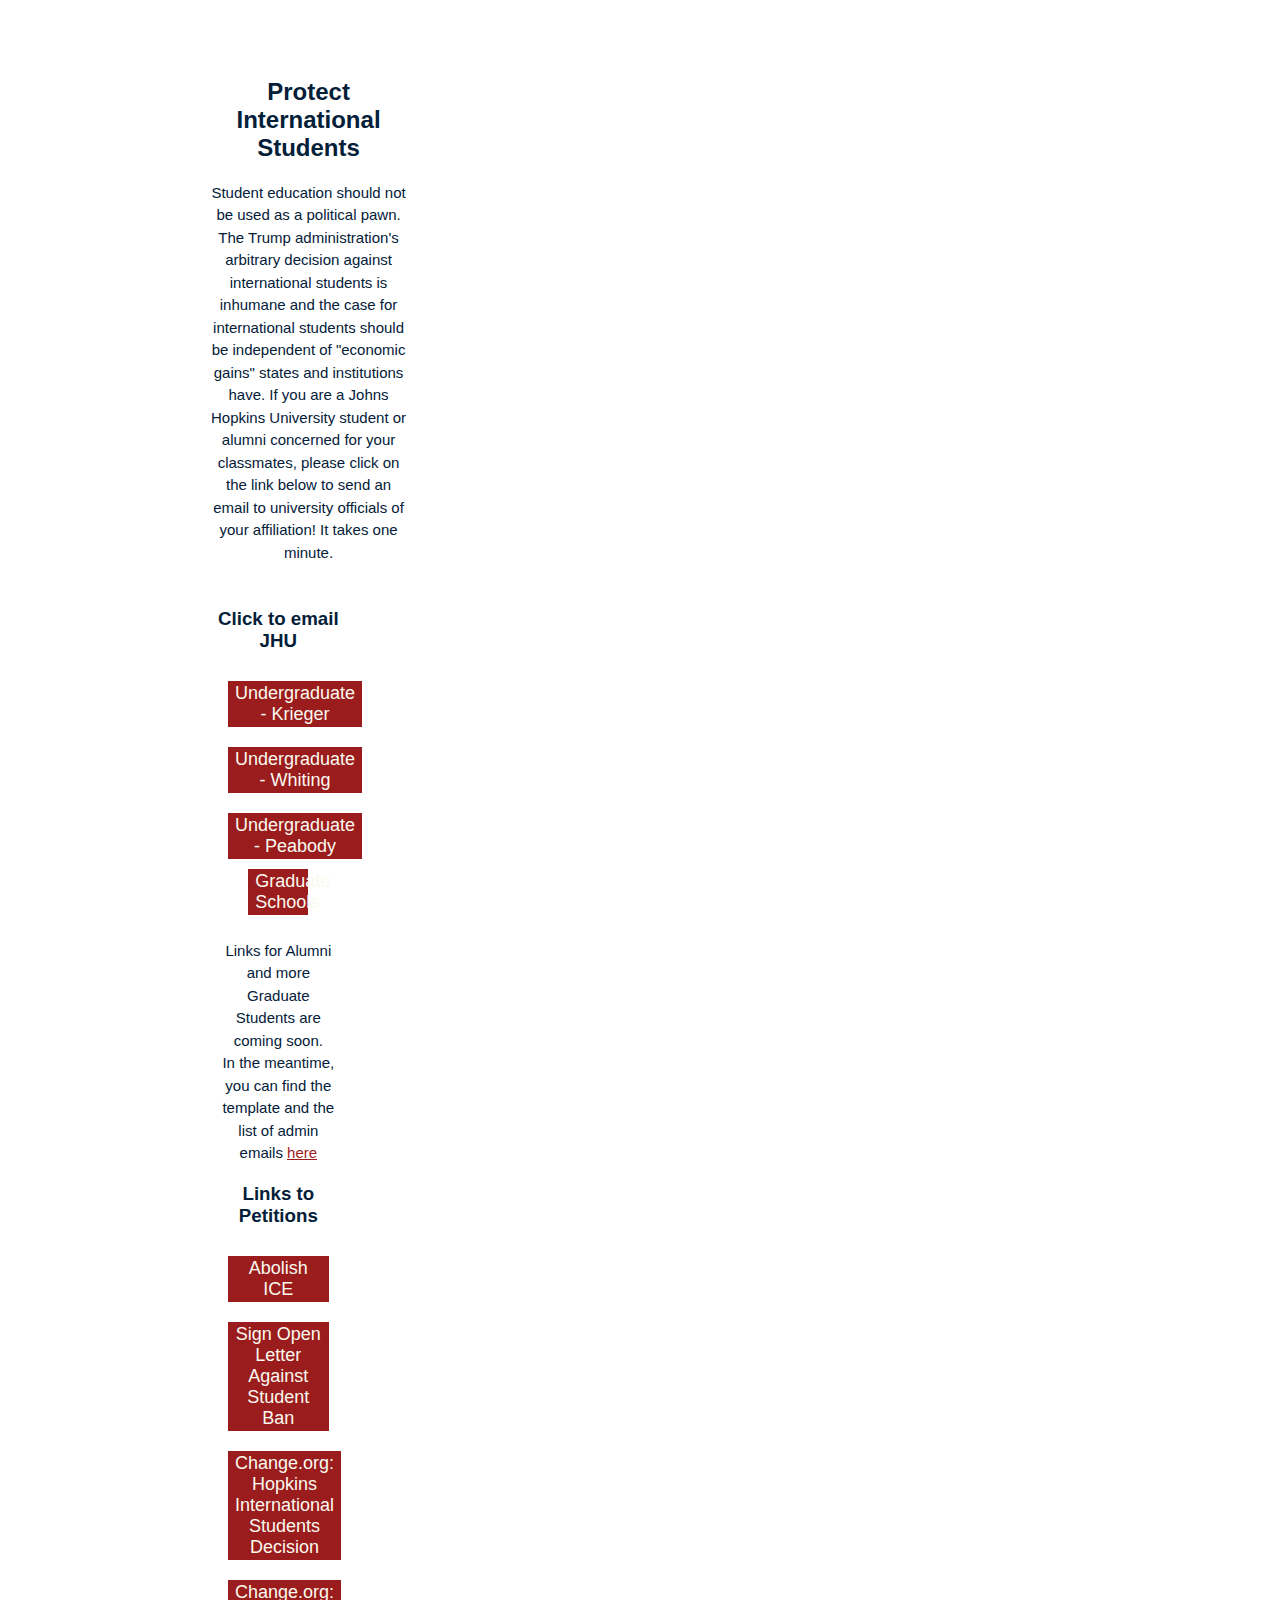
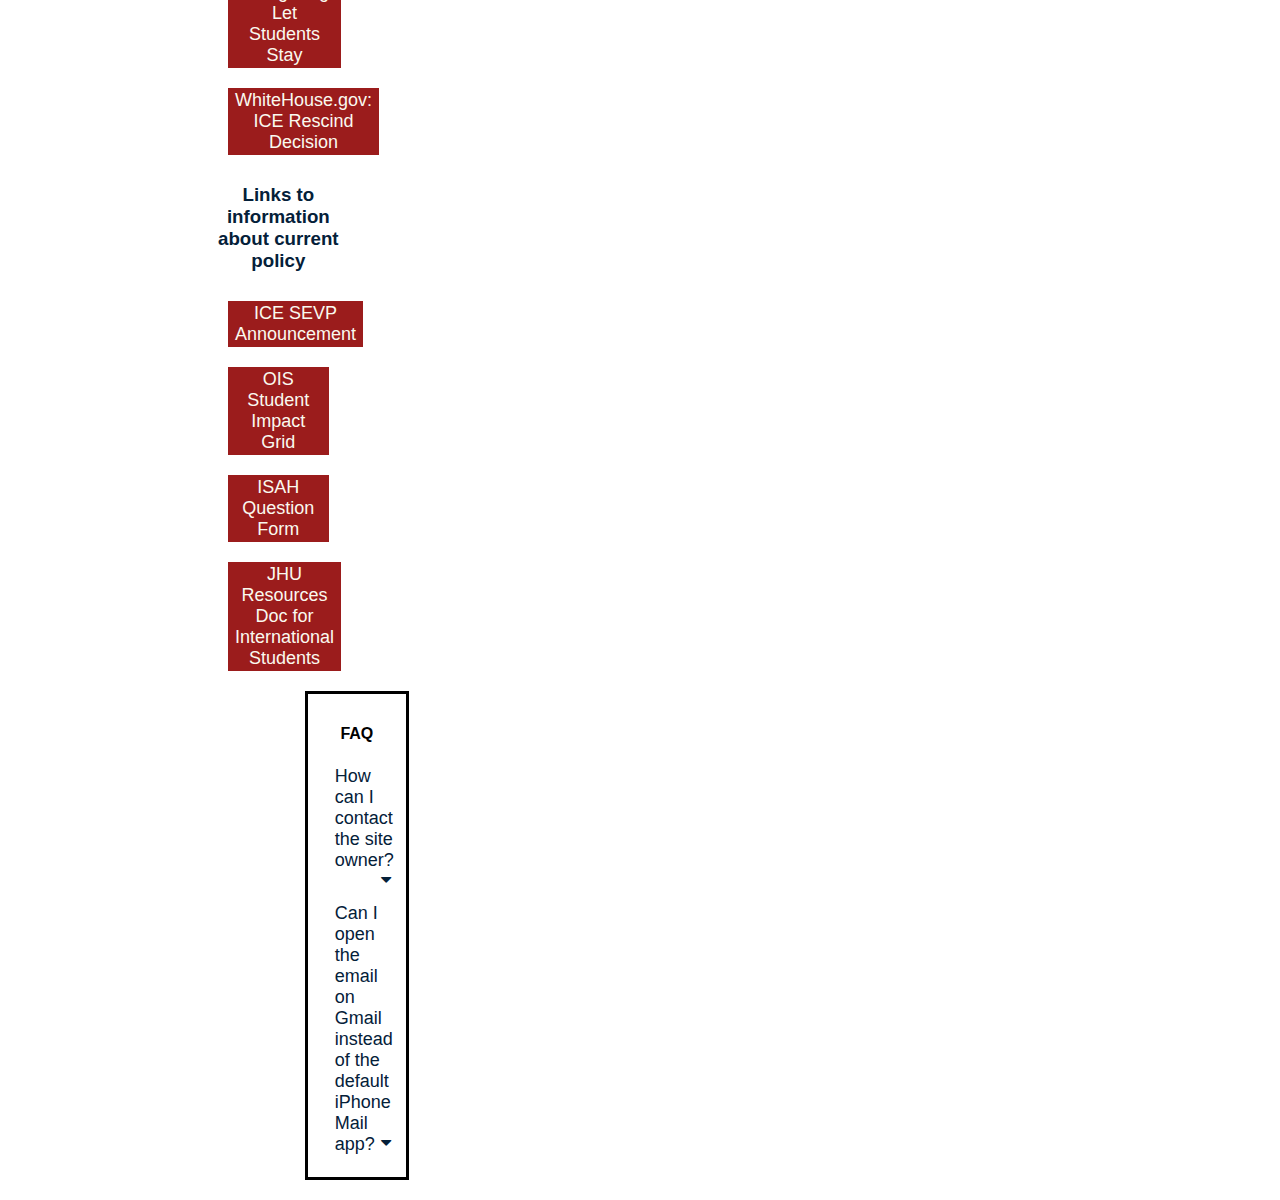
==== commit 8228c155: "Update index.html" ====
--- a/index.html
+++ b/index.html
@@ -48,7 +48,7 @@
             <button class="btn btn-outline-secondary btn-lg"><a
                 href="mailto:rdaniels@jhu.edu,sunil.kumar@jhu.edu?cc=fred.bronstein@jhu.edu,ois@jhu.edu,tomlewis@jhu.edu,lrutkow@jhu.edu&subject=%5BCUSTOMIZE%5D%20PROTECT%20INTERNATIONAL%20STUDENTS&body=Dear%20President%20Daniels%2C%20Provost%20Kumar%2C%20Dean%20Bronstein%2C%20and%20members%20of%20the%20President's%20Cabinet%2C%0D%0A%0D%0AI%20am%20an%20undergraduate%20student%20currently%20attending%20Johns%20Hopkins%20University%20in%20the%20Peabody%20Institute.%20I%E2%80%99m%20writing%20on%20behalf%20of%20all%20the%20international%20students%20in%20the%20country%20and%20in%20our%20university%20impacted%20by%20the%20recent%20ICE%20policy%20issued%20on%20July%206th.%20As%20you%20are%20aware%2C%20ICE%20is%20threatening%20to%20remove%20all%20international%20students%20whose%20schools%20and%20universities%20have%20moved%20online%20due%20to%20the%20COVID-19%20pandemic.%20They%20are%20forcing%20international%20students%20to%20risk%20their%20health%20to%20maintain%20their%20immigration%20status%20by%20making%20them%20take%20classes%20in-person%20to%20avoid%20deportation.%20They%20have%20also%20stated%20that%20if%20a%20school%20moves%20online%20for%20ANY%20reason%2C%20international%20students%20will%20have%20to%20leave%20the%20country.%20This%20means%20that%20if%20schools%20shut%20down%20due%20to%20virus%20surges%2C%20international%20students%20will%20have%20no%20option%20but%20to%20flee%20the%20country%20to%20avoid%20deportation.%20With%20JHU's%20currently%20planned%20hybrid%20system%2C%20this%20puts%20students%20in%20a%20tricky%20spot%20-%20there%20has%20to%20be%20a%20plan%20devised%20to%20protect%20these%20students%20and%20allow%20them%20to%20plan%20for%20their%20future%20as%20soon%20as%20possible.%0D%0A%0D%0AStudents%20are%20well%20aware%20of%20Johns%20Hopkins'%20ability%20for%20political%20lobbying.%20Johns%20Hopkins%20is%20one%20of%20the%20largest%20private%20employers%20in%20the%20state%20and%20part%20of%20the%20top%2010%20companies%20that%20spent%20the%20most%20on%20lobbyists%20in%20the%20state%20of%20Maryland.%20We%20urge%20you%20to%20use%20the%20resources%20you%20have%20to%20request%20local%20and%20state%20policymakers%20to%20direct%20their%20attention%20to%20revoking%20the%20harmful%20ICE%20policies.%20Students%20have%20not%20forgotten%20that%20our%20university%20ended%20the%20contract%20with%20ICE%20only%20in%202019.%20Use%20those%20monetary%20compensation%20towards%20helping%20your%20students.%0D%0A%0D%0AIf%20Hopkins%20cares%20about%20all%20students%2C%20including%20their%20international%20students%2C%20University%20leadership%20should%20do%20more%20to%20protect%20them.%20This%20includes%20coming%20up%20with%20a%20comprehensive%20plan%20and%20a%20promise%20to%20confront%20the%20local%20and%20federal%20government%20to%20maintain%20the%20student%20visa%20status.%20Peer%20universities%2C%20such%20as%20Harvard%20and%20MIT%2C%20have%20already%20gone%20as%20far%20as%20taking%20legal%20action%20against%20the%20Trump%20administration%20and%20we%20expect%20the%20same%20passion%20from%20our%20administration.%0D%0A%0D%0ANo%20one%20should%20have%20to%20choose%20between%20COVID-19%20and%20deportation.%20International%20students%20are%20an%20integral%20part%20of%20the%20Johns%20Hopkins%20community.%0D%0A%0D%0ASincerely%2C%0D%0ANAME%0D%0APeabody%20Institute%0D%0AJHU%20EMAIL%20(optional)">Undergraduate
                 - Peabody</a></button><br>
-            <button class="dropdown-btn btn-lg" style="width: 20%; text-align:center; margin:auto;">Graduate Schools
+            <button class="dropdown-btn btn-lg" style="width: 50%; text-align:center; margin:auto;">Graduate Schools
             </button>
             <div class="dropdown-container">
               <a
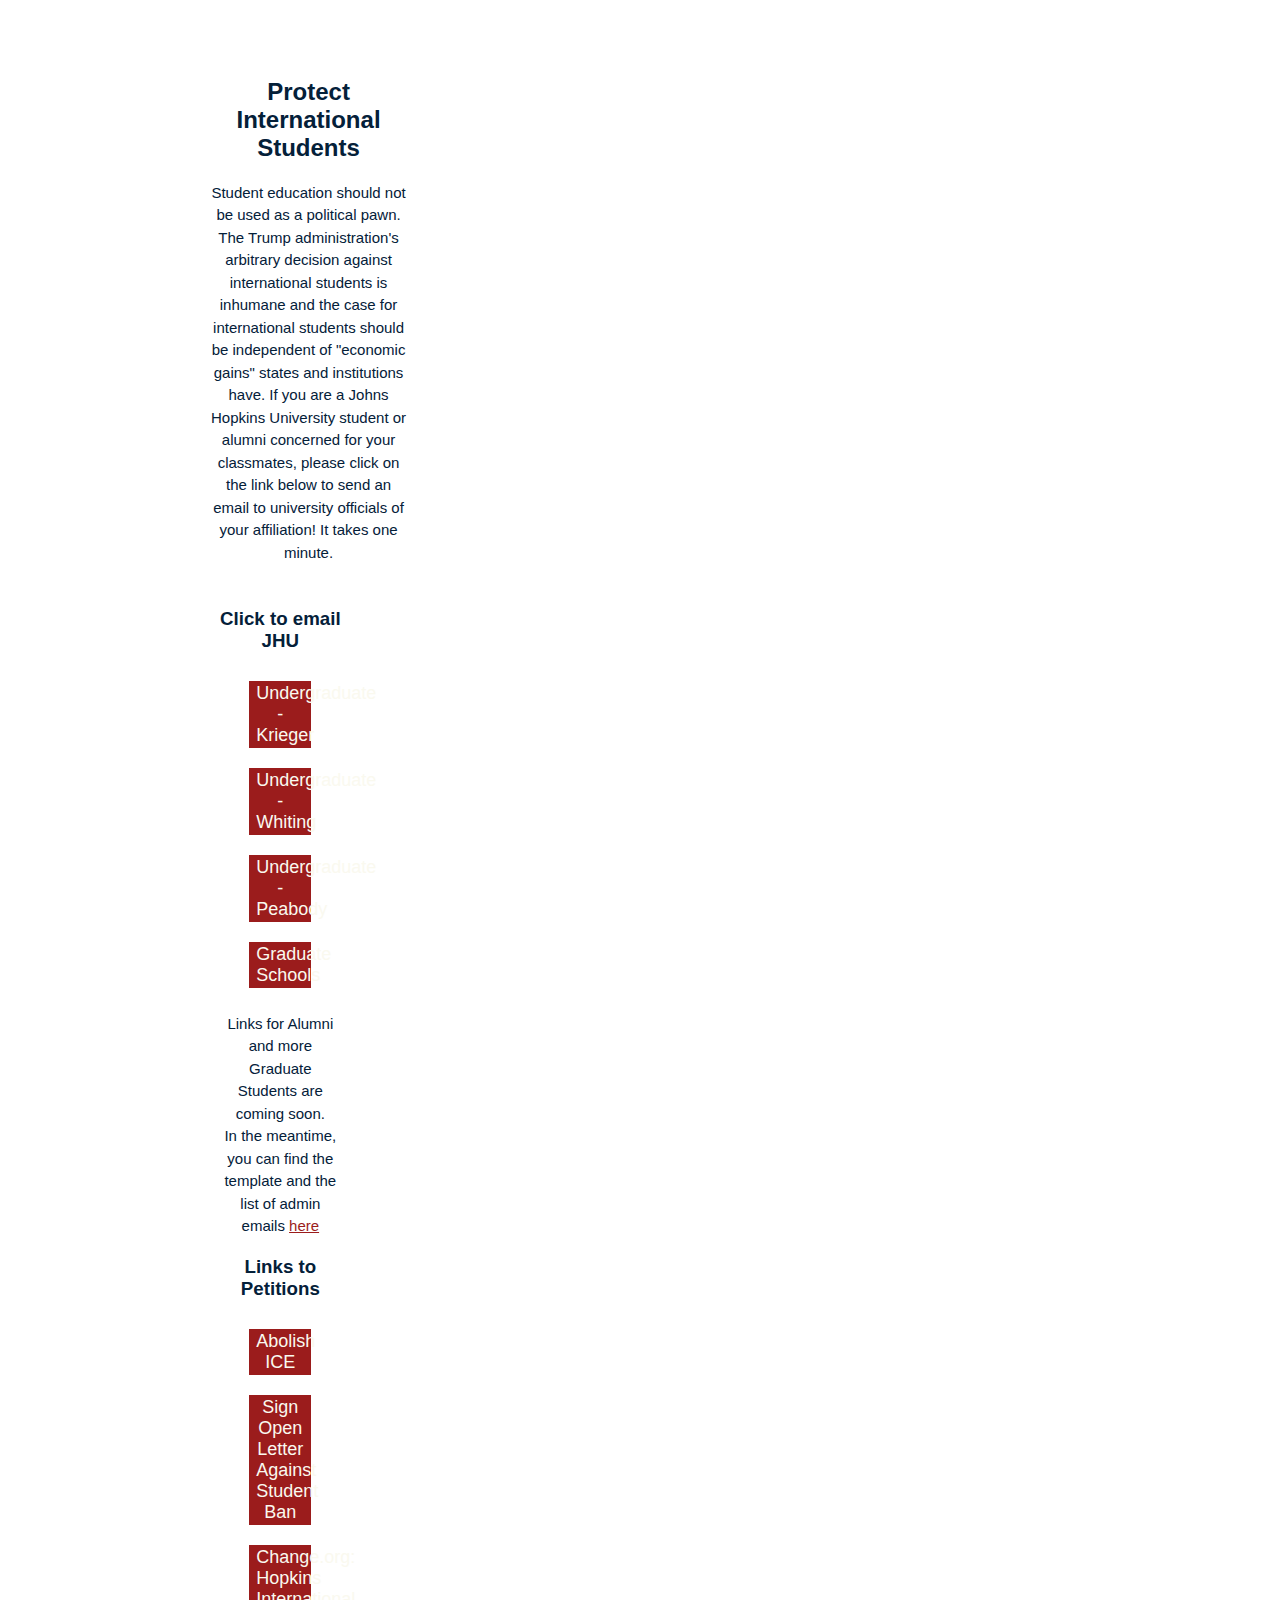
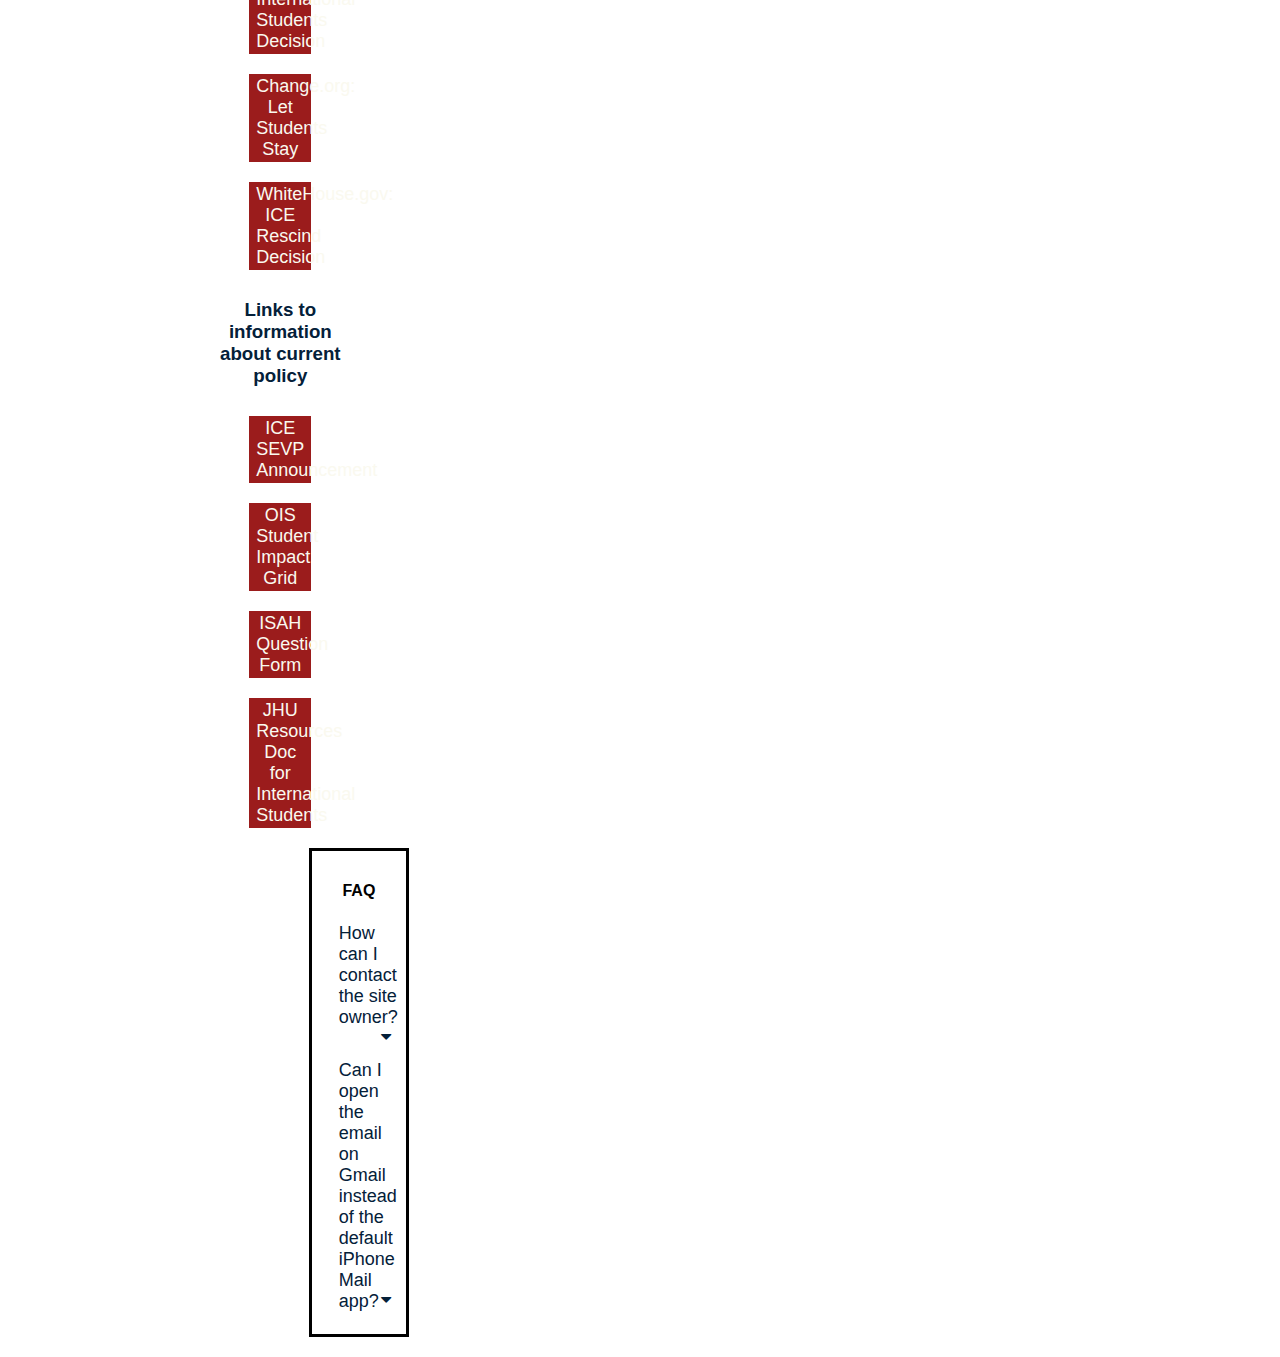
==== commit 03109680: "button" ====
--- a/index.html
+++ b/index.html
@@ -48,6 +48,7 @@
             <button class="btn btn-outline-secondary btn-lg"><a
                 href="mailto:rdaniels@jhu.edu,sunil.kumar@jhu.edu?cc=fred.bronstein@jhu.edu,ois@jhu.edu,tomlewis@jhu.edu,lrutkow@jhu.edu&subject=%5BCUSTOMIZE%5D%20PROTECT%20INTERNATIONAL%20STUDENTS&body=Dear%20President%20Daniels%2C%20Provost%20Kumar%2C%20Dean%20Bronstein%2C%20and%20members%20of%20the%20President's%20Cabinet%2C%0D%0A%0D%0AI%20am%20an%20undergraduate%20student%20currently%20attending%20Johns%20Hopkins%20University%20in%20the%20Peabody%20Institute.%20I%E2%80%99m%20writing%20on%20behalf%20of%20all%20the%20international%20students%20in%20the%20country%20and%20in%20our%20university%20impacted%20by%20the%20recent%20ICE%20policy%20issued%20on%20July%206th.%20As%20you%20are%20aware%2C%20ICE%20is%20threatening%20to%20remove%20all%20international%20students%20whose%20schools%20and%20universities%20have%20moved%20online%20due%20to%20the%20COVID-19%20pandemic.%20They%20are%20forcing%20international%20students%20to%20risk%20their%20health%20to%20maintain%20their%20immigration%20status%20by%20making%20them%20take%20classes%20in-person%20to%20avoid%20deportation.%20They%20have%20also%20stated%20that%20if%20a%20school%20moves%20online%20for%20ANY%20reason%2C%20international%20students%20will%20have%20to%20leave%20the%20country.%20This%20means%20that%20if%20schools%20shut%20down%20due%20to%20virus%20surges%2C%20international%20students%20will%20have%20no%20option%20but%20to%20flee%20the%20country%20to%20avoid%20deportation.%20With%20JHU's%20currently%20planned%20hybrid%20system%2C%20this%20puts%20students%20in%20a%20tricky%20spot%20-%20there%20has%20to%20be%20a%20plan%20devised%20to%20protect%20these%20students%20and%20allow%20them%20to%20plan%20for%20their%20future%20as%20soon%20as%20possible.%0D%0A%0D%0AStudents%20are%20well%20aware%20of%20Johns%20Hopkins'%20ability%20for%20political%20lobbying.%20Johns%20Hopkins%20is%20one%20of%20the%20largest%20private%20employers%20in%20the%20state%20and%20part%20of%20the%20top%2010%20companies%20that%20spent%20the%20most%20on%20lobbyists%20in%20the%20state%20of%20Maryland.%20We%20urge%20you%20to%20use%20the%20resources%20you%20have%20to%20request%20local%20and%20state%20policymakers%20to%20direct%20their%20attention%20to%20revoking%20the%20harmful%20ICE%20policies.%20Students%20have%20not%20forgotten%20that%20our%20university%20ended%20the%20contract%20with%20ICE%20only%20in%202019.%20Use%20those%20monetary%20compensation%20towards%20helping%20your%20students.%0D%0A%0D%0AIf%20Hopkins%20cares%20about%20all%20students%2C%20including%20their%20international%20students%2C%20University%20leadership%20should%20do%20more%20to%20protect%20them.%20This%20includes%20coming%20up%20with%20a%20comprehensive%20plan%20and%20a%20promise%20to%20confront%20the%20local%20and%20federal%20government%20to%20maintain%20the%20student%20visa%20status.%20Peer%20universities%2C%20such%20as%20Harvard%20and%20MIT%2C%20have%20already%20gone%20as%20far%20as%20taking%20legal%20action%20against%20the%20Trump%20administration%20and%20we%20expect%20the%20same%20passion%20from%20our%20administration.%0D%0A%0D%0ANo%20one%20should%20have%20to%20choose%20between%20COVID-19%20and%20deportation.%20International%20students%20are%20an%20integral%20part%20of%20the%20Johns%20Hopkins%20community.%0D%0A%0D%0ASincerely%2C%0D%0ANAME%0D%0APeabody%20Institute%0D%0AJHU%20EMAIL%20(optional)">Undergraduate
                 - Peabody</a></button><br>
+            <div style="padding-bottom:10px;"></div>
             <button class="dropdown-btn btn-lg" style="width: 50%; text-align:center; margin:auto;">Graduate Schools
             </button>
             <div class="dropdown-container">
@@ -94,7 +95,7 @@
           </div>
           <div class="column2">
             <h4 style="text-align:center;"> FAQ </h4>
-            <button class="dropdown-btn"> How can I contact the site owner?
+            <button class="dropdown-btn" style="width:100%;"> How can I contact the site owner?
               <i class="fa fa-caret-down"></i>
             </button>
             <div class="dropdown-container2">
@@ -104,7 +105,7 @@
               </p>
             </div>
 
-            <button class="dropdown-btn"> Can I open the email on Gmail instead of the default iPhone Mail app?
+            <button class="dropdown-btn" style="width:100%;"> Can I open the email on Gmail instead of the default iPhone Mail app?
               <i class="fa fa-caret-down"></i>
             </button>
             <div class="dropdown-container2">
--- a/style/home.css
+++ b/style/home.css
@@ -12,7 +12,7 @@
 /* Create columns that floats next to each other */
 .column1 {
   float: center;
-  width: 60%;
+  width: 62%;
   padding: 10px;
   text-align: center;
   margin-right: 10px;
@@ -21,7 +21,7 @@
 .column2 {
   top: 10%;
   float: right;
-  width: 39%;
+  width: 37%;
   padding: 10px;
   border: 3px solid black;
   height:50%;
@@ -58,6 +58,7 @@
   color:#faf9ef;
   margin: 10px;
   font-size: 18px;
+  width: 50%;
 }
 .description button:hover {
   border:1px solid #faf9ef;
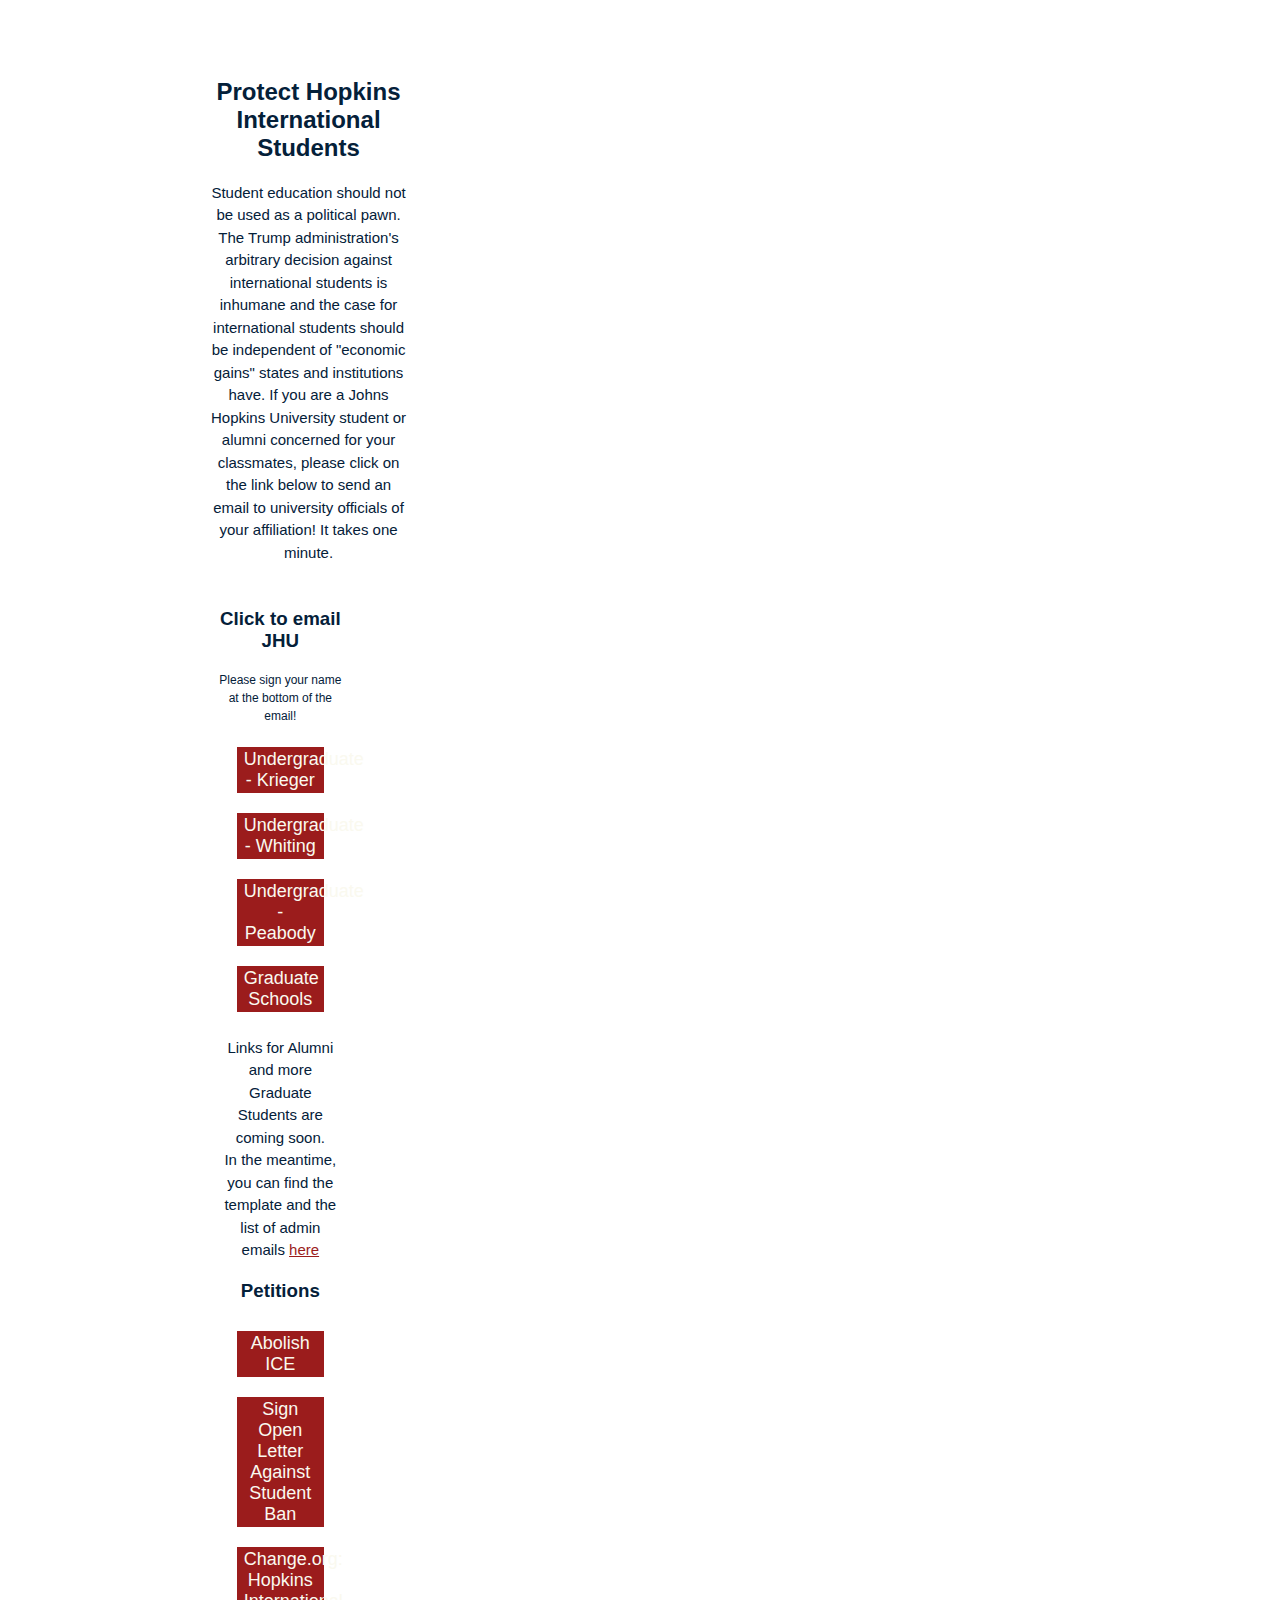
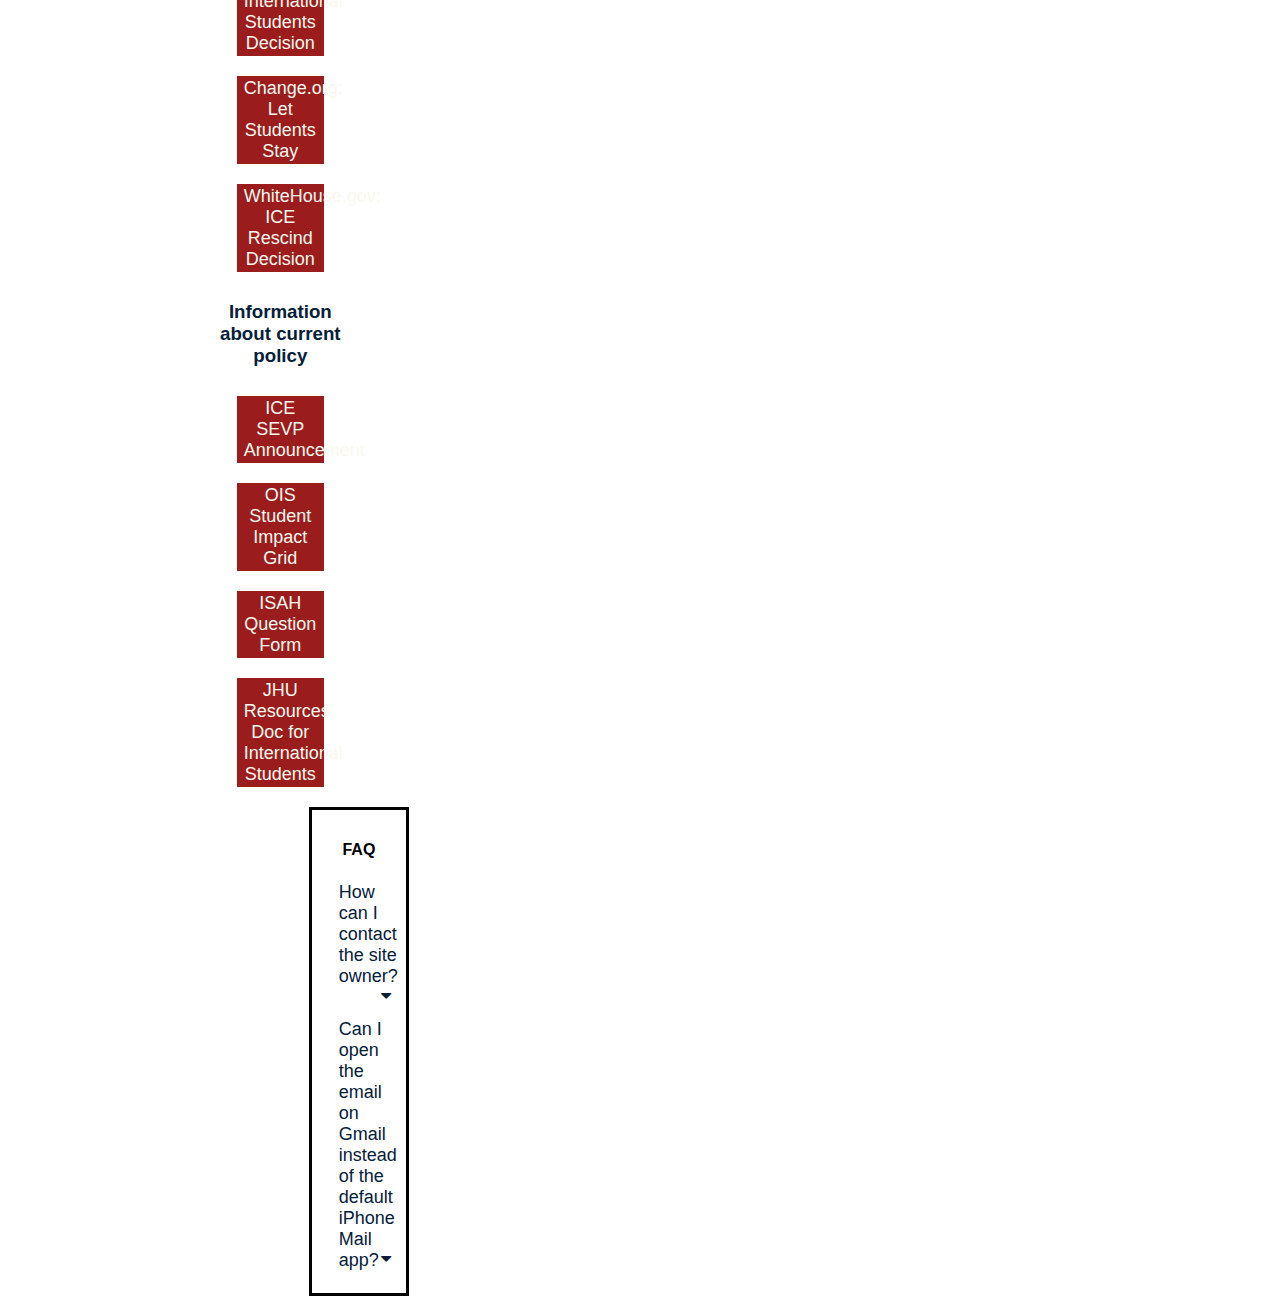
==== commit 64e0072d: "update" ====
--- a/index.html
+++ b/index.html
@@ -32,7 +32,7 @@
   <header class="page-header header container-fluid">
     <div class="description">
 
-      <h2>Protect International Students</h2>
+      <h2>Protect Hopkins International Students</h2>
       <p>Student education should not be used as a political pawn. The Trump administration's arbitrary decision against international students is inhumane and
         the case for international students should be independent of "economic gains" states and institutions have. If you are a Johns Hopkins University student
         or alumni concerned for your classmates, please click on the link below to send an email to university officials of your affiliation! It takes one minute.
@@ -40,6 +40,7 @@
         <div class="row">
           <div class="column1">
             <h3>Click to email JHU</h3>
+            <p style="font-size:12px;">Please sign your name at the bottom of the email!</p>
             <button class="btn btn-outline-secondary btn-lg"><a href="mailto:rdaniels@jhu.edu,sunil.kumar@jhu.edu?cc=jtoscano@jhu.edu,ois@jhu.edu,tomlewis@jhu.edu,lrutkow@jhu.edu&subject=%5BCUSTOMIZE%5D%20PROTECT%20INTERNATIONAL%20STUDENTS&body=Dear%20President%20Daniels%2C%20Provost%20Kumar%2C%20Dean%20Toscano%2C%20and%20members%20of%20the%20President's%20Cabinet%2C%0D%0A%0D%0AI%20am%20an%20undergraduate%20student%20currently%20attending%20Johns%20Hopkins%20University%20in%20the%20Krieger%20School%20of%20Arts%20%26%20Sciences.%20I%E2%80%99m%20writing%20on%20behalf%20of%20all%20the%20international%20students%20in%20the%20country%20and%20in%20our%20university%20impacted%20by%20the%20recent%20ICE%20policy%20issued%20on%20July%206th.%20As%20you%20are%20aware%2C%20ICE%20is%20threatening%20to%20remove%20all%20international%20students%20whose%20schools%20and%20universities%20have%20moved%20online%20due%20to%20the%20COVID-19%20pandemic.%20They%20are%20forcing%20international%20students%20to%20risk%20their%20health%20to%20maintain%20their%20immigration%20status%20by%20making%20them%20take%20classes%20in-person%20to%20avoid%20deportation.%20They%20have%20also%20stated%20that%20if%20a%20school%20moves%20online%20for%20ANY%20reason%2C%20international%20students%20will%20have%20to%20leave%20the%20country.%20This%20means%20that%20if%20schools%20shut%20down%20due%20to%20virus%20surges%2C%20international%20students%20will%20have%20no%20option%20but%20to%20flee%20the%20country%20to%20avoid%20deportation.%20With%20JHU's%20currently%20planned%20hybrid%20system%2C%20this%20puts%20students%20in%20a%20tricky%20spot%20-%20there%20has%20to%20be%20a%20plan%20devised%20to%20protect%20these%20students%20and%20allow%20them%20to%20plan%20for%20their%20future%20as%20soon%20as%20possible.%0D%0A%0D%0AStudents%20are%20well%20aware%20of%20Johns%20Hopkins'%20ability%20for%20political%20lobbying.%20Johns%20Hopkins%20is%20one%20of%20the%20largest%20private%20employers%20in%20the%20state%20and%20part%20of%20the%20top%2010%20companies%20that%20spent%20the%20most%20on%20lobbyists%20in%20the%20state%20of%20Maryland.%20We%20urge%20you%20to%20use%20the%20resources%20you%20have%20to%20request%20local%20and%20state%20policymakers%20to%20direct%20their%20attention%20to%20revoking%20the%20harmful%20ICE%20policies.%20Students%20have%20not%20forgotten%20that%20our%20university%20ended%20the%20contract%20with%20ICE%20only%20in%202019.%20Use%20those%20monetary%20compensation%20towards%20helping%20your%20students.%0D%0A%0D%0AIf%20Hopkins%20cares%20about%20all%20students%2C%20including%20their%20international%20students%2C%20University%20leadership%20should%20do%20more%20to%20protect%20them.%20This%20includes%20coming%20up%20with%20a%20comprehensive%20plan%20and%20a%20promise%20to%20confront%20the%20local%20and%20federal%20government%20to%20maintain%20the%20student%20visa%20status.%20Peer%20universities%2C%20such%20as%20Harvard%20and%20MIT%2C%20have%20already%20gone%20as%20far%20as%20taking%20legal%20action%20against%20the%20Trump%20administration%20and%20we%20expect%20the%20same%20passion%20from%20our%20administration.%0D%0A%0D%0ANo%20one%20should%20have%20to%20choose%20between%20COVID-19%20and%20deportation.%20International%20students%20are%20an%20integral%20part%20of%20the%20Johns%20Hopkins%20community.%0D%0A%0D%0ASincerely%2C%0D%0ANAME%0D%0AKrieger%20School%20of%20Arts%20%26%20Sciences%0D%0AJHU%20EMAIL%20(optional)
 ">Undergraduate - Krieger</a></button><br>
             <button class="btn btn-outline-secondary btn-lg"><a
@@ -49,7 +50,7 @@
                 href="mailto:rdaniels@jhu.edu,sunil.kumar@jhu.edu?cc=fred.bronstein@jhu.edu,ois@jhu.edu,tomlewis@jhu.edu,lrutkow@jhu.edu&subject=%5BCUSTOMIZE%5D%20PROTECT%20INTERNATIONAL%20STUDENTS&body=Dear%20President%20Daniels%2C%20Provost%20Kumar%2C%20Dean%20Bronstein%2C%20and%20members%20of%20the%20President's%20Cabinet%2C%0D%0A%0D%0AI%20am%20an%20undergraduate%20student%20currently%20attending%20Johns%20Hopkins%20University%20in%20the%20Peabody%20Institute.%20I%E2%80%99m%20writing%20on%20behalf%20of%20all%20the%20international%20students%20in%20the%20country%20and%20in%20our%20university%20impacted%20by%20the%20recent%20ICE%20policy%20issued%20on%20July%206th.%20As%20you%20are%20aware%2C%20ICE%20is%20threatening%20to%20remove%20all%20international%20students%20whose%20schools%20and%20universities%20have%20moved%20online%20due%20to%20the%20COVID-19%20pandemic.%20They%20are%20forcing%20international%20students%20to%20risk%20their%20health%20to%20maintain%20their%20immigration%20status%20by%20making%20them%20take%20classes%20in-person%20to%20avoid%20deportation.%20They%20have%20also%20stated%20that%20if%20a%20school%20moves%20online%20for%20ANY%20reason%2C%20international%20students%20will%20have%20to%20leave%20the%20country.%20This%20means%20that%20if%20schools%20shut%20down%20due%20to%20virus%20surges%2C%20international%20students%20will%20have%20no%20option%20but%20to%20flee%20the%20country%20to%20avoid%20deportation.%20With%20JHU's%20currently%20planned%20hybrid%20system%2C%20this%20puts%20students%20in%20a%20tricky%20spot%20-%20there%20has%20to%20be%20a%20plan%20devised%20to%20protect%20these%20students%20and%20allow%20them%20to%20plan%20for%20their%20future%20as%20soon%20as%20possible.%0D%0A%0D%0AStudents%20are%20well%20aware%20of%20Johns%20Hopkins'%20ability%20for%20political%20lobbying.%20Johns%20Hopkins%20is%20one%20of%20the%20largest%20private%20employers%20in%20the%20state%20and%20part%20of%20the%20top%2010%20companies%20that%20spent%20the%20most%20on%20lobbyists%20in%20the%20state%20of%20Maryland.%20We%20urge%20you%20to%20use%20the%20resources%20you%20have%20to%20request%20local%20and%20state%20policymakers%20to%20direct%20their%20attention%20to%20revoking%20the%20harmful%20ICE%20policies.%20Students%20have%20not%20forgotten%20that%20our%20university%20ended%20the%20contract%20with%20ICE%20only%20in%202019.%20Use%20those%20monetary%20compensation%20towards%20helping%20your%20students.%0D%0A%0D%0AIf%20Hopkins%20cares%20about%20all%20students%2C%20including%20their%20international%20students%2C%20University%20leadership%20should%20do%20more%20to%20protect%20them.%20This%20includes%20coming%20up%20with%20a%20comprehensive%20plan%20and%20a%20promise%20to%20confront%20the%20local%20and%20federal%20government%20to%20maintain%20the%20student%20visa%20status.%20Peer%20universities%2C%20such%20as%20Harvard%20and%20MIT%2C%20have%20already%20gone%20as%20far%20as%20taking%20legal%20action%20against%20the%20Trump%20administration%20and%20we%20expect%20the%20same%20passion%20from%20our%20administration.%0D%0A%0D%0ANo%20one%20should%20have%20to%20choose%20between%20COVID-19%20and%20deportation.%20International%20students%20are%20an%20integral%20part%20of%20the%20Johns%20Hopkins%20community.%0D%0A%0D%0ASincerely%2C%0D%0ANAME%0D%0APeabody%20Institute%0D%0AJHU%20EMAIL%20(optional)">Undergraduate
                 - Peabody</a></button><br>
             <div style="padding-bottom:10px;"></div>
-            <button class="dropdown-btn btn-lg" style="width: 50%; text-align:center; margin:auto;">Graduate Schools
+            <button class="dropdown-btn btn-lg" style="width: 70%; text-align:center; margin:auto;">Graduate Schools
             </button>
             <div class="dropdown-container">
               <a
@@ -73,7 +74,7 @@
               In the meantime, you can find the template and the list of admin emails <a href="template.html" target="_blank" style="color:#9b1c1c;text-decoration: underline;">here</a>
             </p>
 
-            <h3>Links to Petitions</h3>
+            <h3>Petitions</h3>
             <button class="btn btn-outline-secondary btn-lg"><a href="https://www.change.org/p/this-will-be-sent-to-lawmakers-and-2018-candidates-across-america-abolish-ice" target="_blank">Abolish ICE</a></button><br>
             <button class="btn btn-outline-secondary btn-lg"><a href="https://docs.google.com/forms/d/1HNQjP2yPtS67C4UpaNMn0Khn1c2LDwgU-p9Htzh4_2A/viewform?edit_requested=true" target="_blank">Sign Open Letter Against Student Ban</a></button><br>
             <button class="btn btn-outline-secondary btn-lg"><a
@@ -85,7 +86,7 @@
             <button class="btn btn-outline-secondary btn-lg"><a href="https://petitions.whitehouse.gov/petition/allow-f-1-students-stay-us-through-fall-semester-if-instruction-online-due-pandemic" target="_blank">WhiteHouse.gov: ICE Rescind
                 Decision</a></button><br>
 
-            <h3>Links to information about current policy</h3>
+            <h3>Information about current policy</h3>
             <button class="btn btn-outline-secondary btn-lg"><a href="https://www.ice.gov/news/releases/sevp-modifies-temporary-exemptions-nonimmigrant-students-taking-online-courses-during" target="_blank">ICE SEVP Announcement</a></button><br>
             <button class="btn btn-outline-secondary btn-lg"><a href="https://ois.jhu.edu/Immigration_and_Visas/Travel_Information/COVID-19_Immigration-Related_FAQs/Fall_2020_SEVP_Student_Impact_Grid.pdf" target="_blank">OIS Student Impact
                 Grid</a></button><br>
--- a/style/home.css
+++ b/style/home.css
@@ -58,7 +58,7 @@
   color:#faf9ef;
   margin: 10px;
   font-size: 18px;
-  width: 50%;
+  width: 70%;
 }
 .description button:hover {
   border:1px solid #faf9ef;
@@ -160,7 +160,7 @@
   padding: 8px;
 }
 
-@media only screen and (max-width: 1000px) {
+@media only screen and (max-width: 1024px) {
   .row {
     flex-direction: column;
   }
@@ -177,6 +177,15 @@
     position: relative;
     text-align: center;
   }
+  .description h2 {
+    font-size: 25px;
+  }
+  .description h3 {
+    font-size: 20px;
+  }
+  .description button {
+    font-size: 15px;
+  }
   table {
     font-size:10px;
   }
@@ -189,14 +198,4 @@
     position: relative;
     text-align: left;
   }
-  .footer-img{
-    display: relative;
-    margin-left: auto;
-    margin-right: auto;
-    width: 100%;
-  }
-  .footer-img img{
-    margin-left: 0px;
-    margin-right: 0px;
-  }
-}
+}
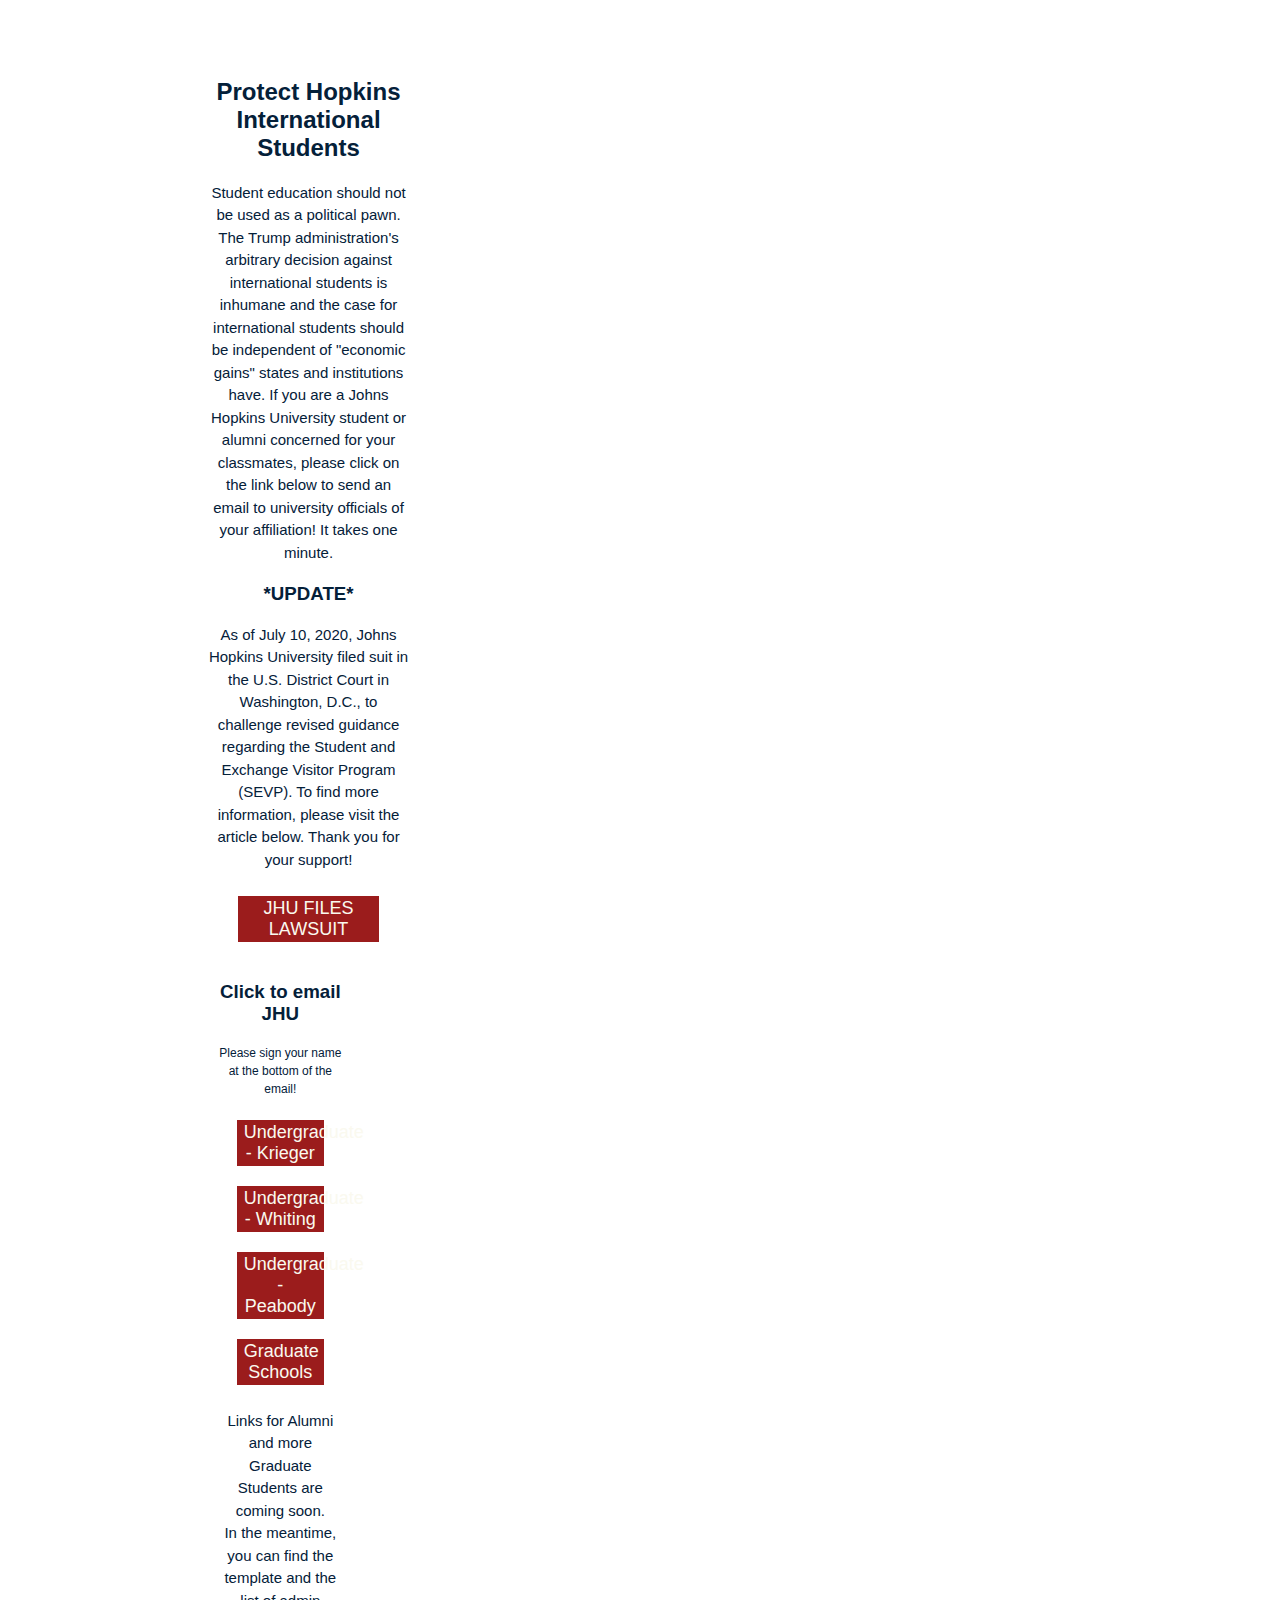
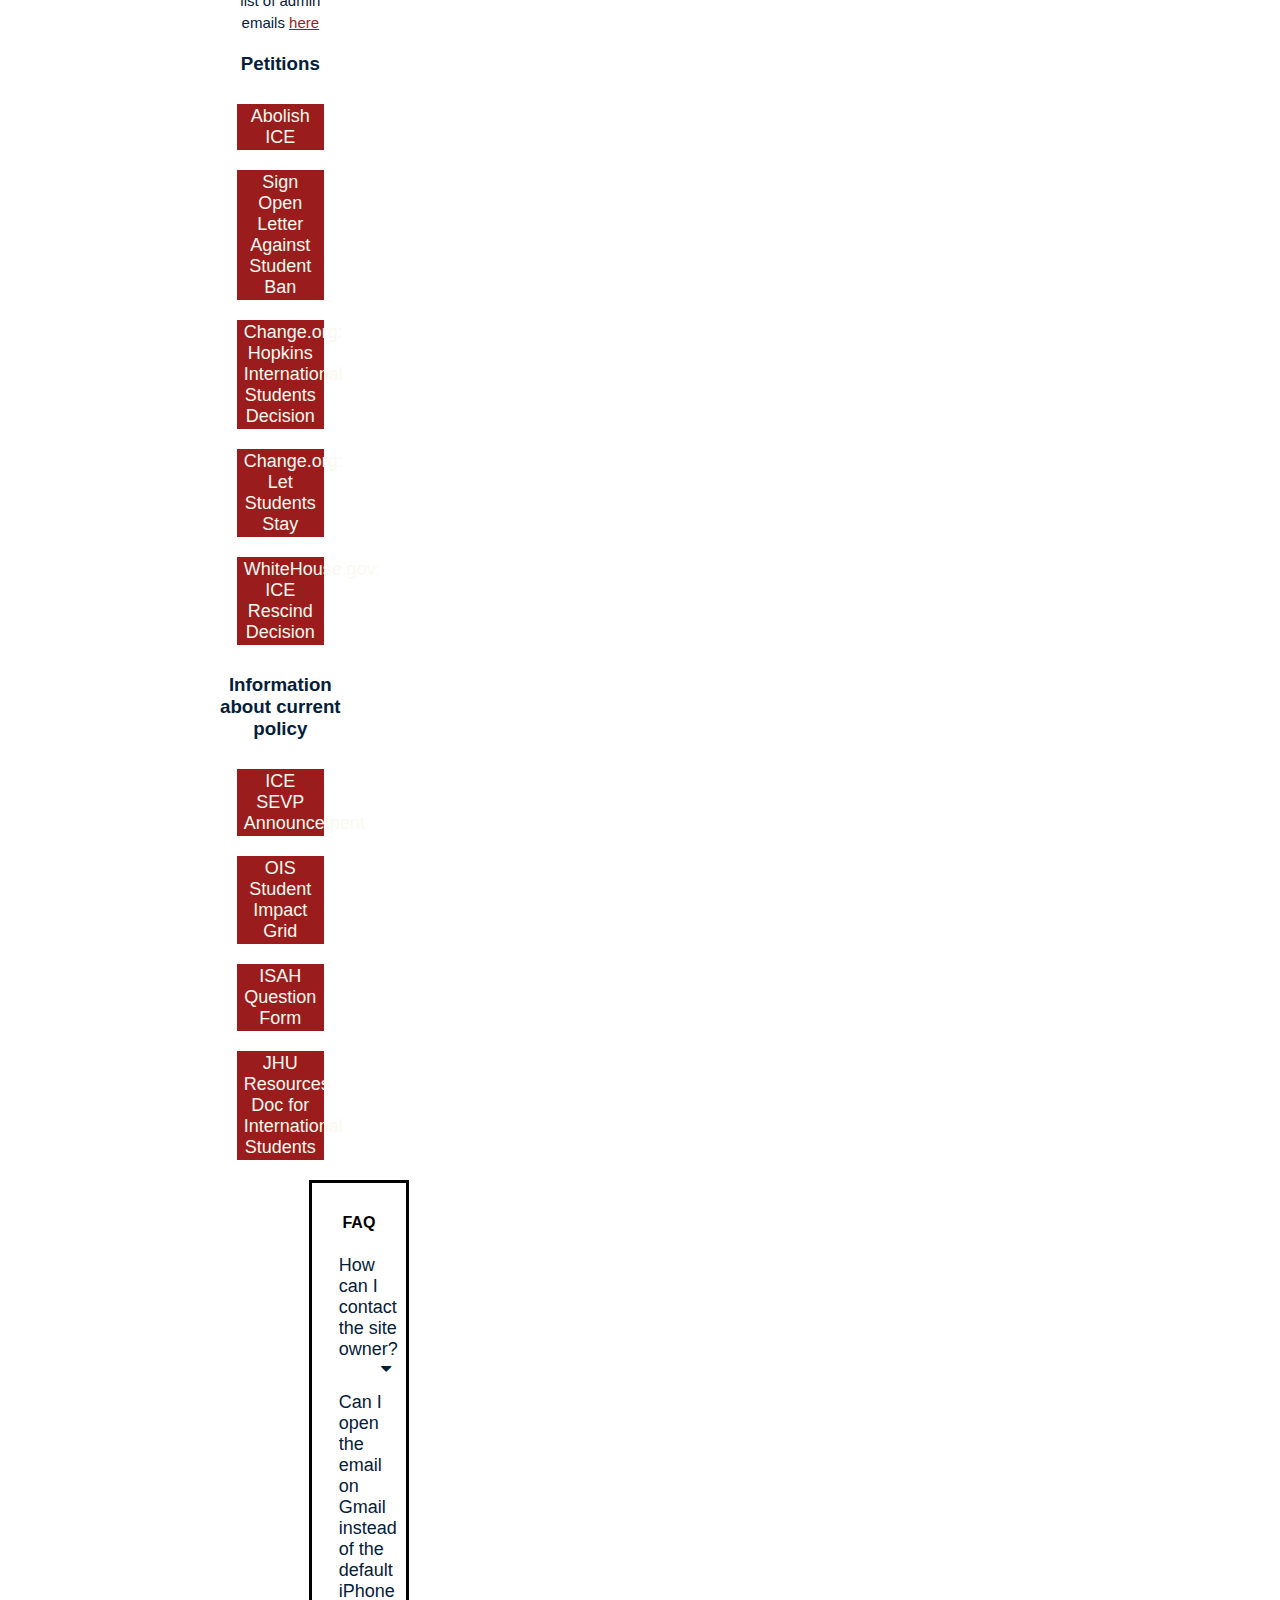
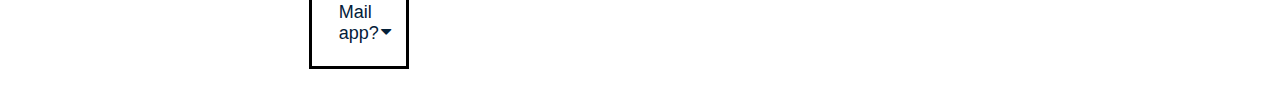
==== commit 3d01d49e: "Update index.html" ====
--- a/index.html
+++ b/index.html
@@ -37,6 +37,11 @@
         the case for international students should be independent of "economic gains" states and institutions have. If you are a Johns Hopkins University student
         or alumni concerned for your classmates, please click on the link below to send an email to university officials of your affiliation! It takes one minute.
 
+      <h3>*UPDATE*</h3>
+      <p>As of July 10, 2020, Johns Hopkins University filed suit in the U.S. District Court in Washington, D.C., to challenge revised guidance regarding the Student and Exchange Visitor Program (SEVP).
+      To find more information, please visit the article below. Thank you for your support!</p>
+
+      <button class="btn btn-outline-secondary btn-lg"><a href="https://hub.jhu.edu/2020/07/10/johns-hopkins-ice-lawsuit-international-students/">JHU FILES LAWSUIT</a></button><br>
         <div class="row">
           <div class="column1">
             <h3>Click to email JHU</h3>
